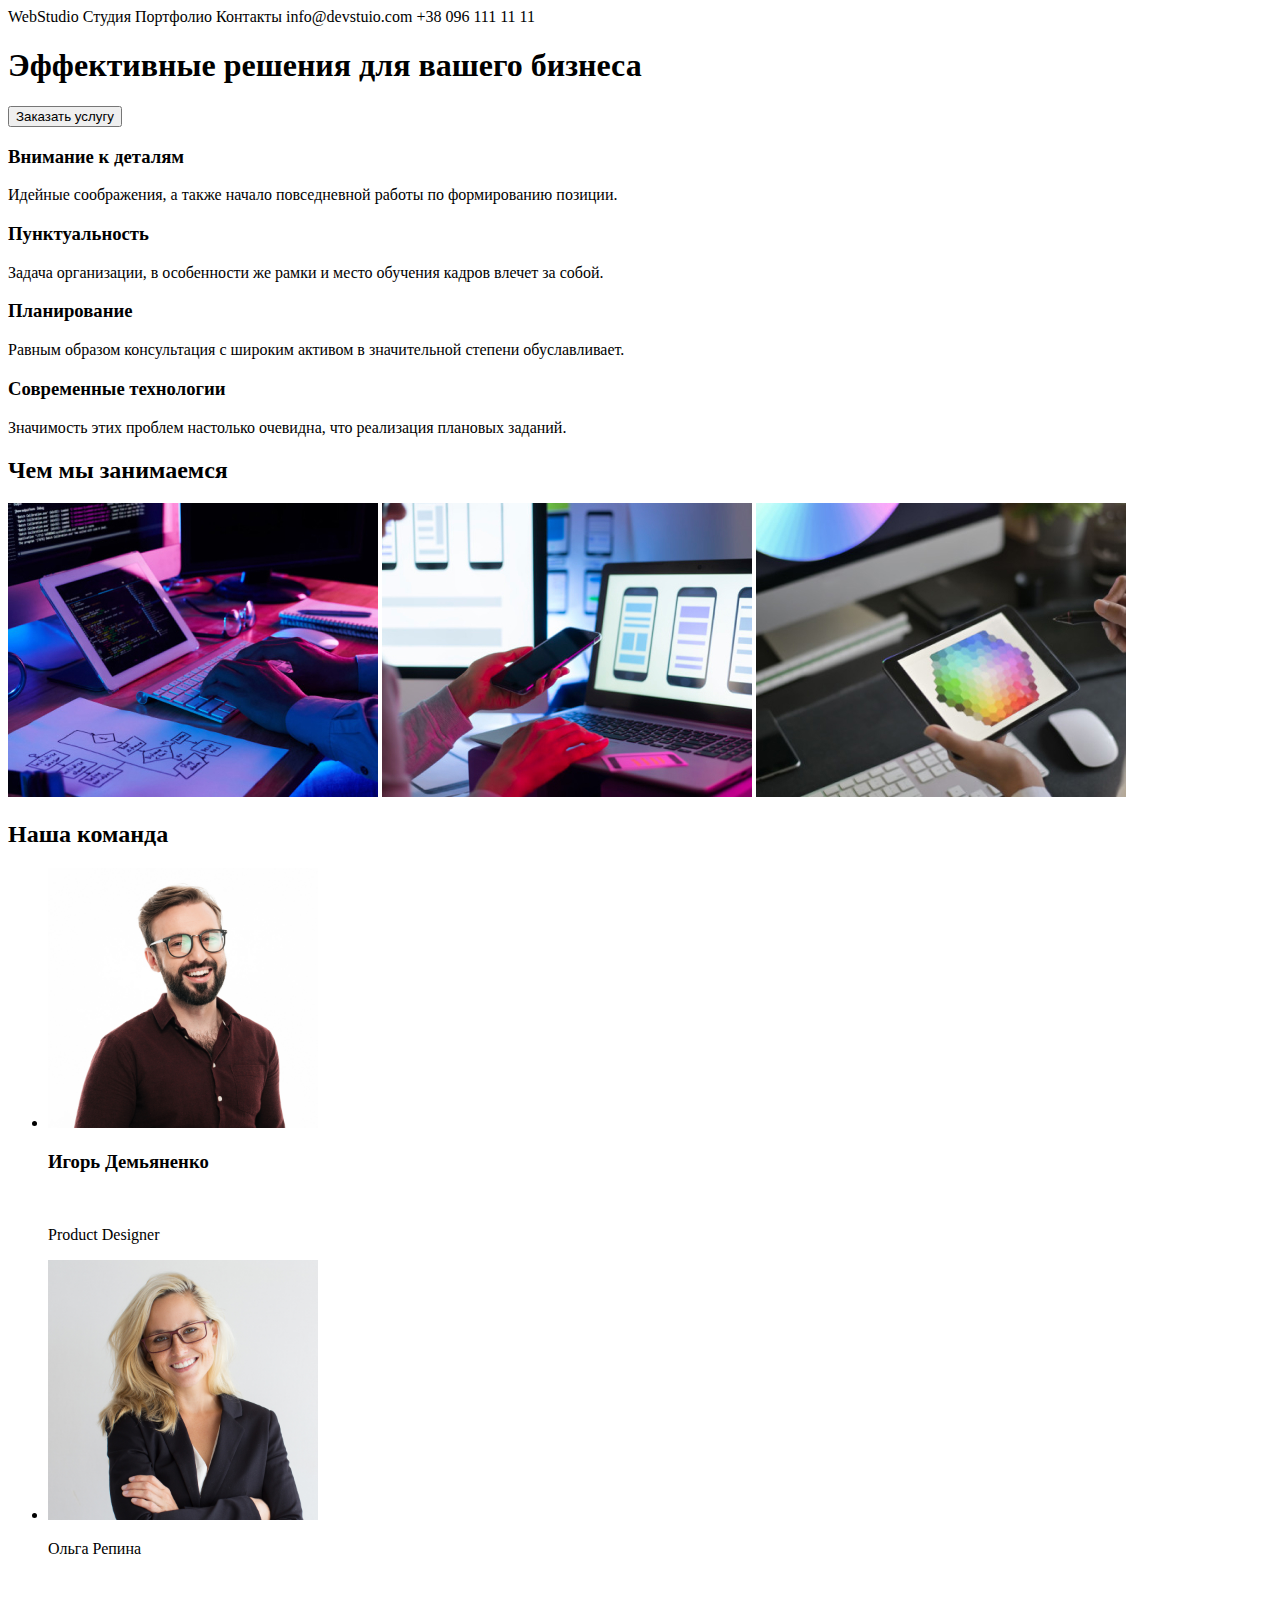
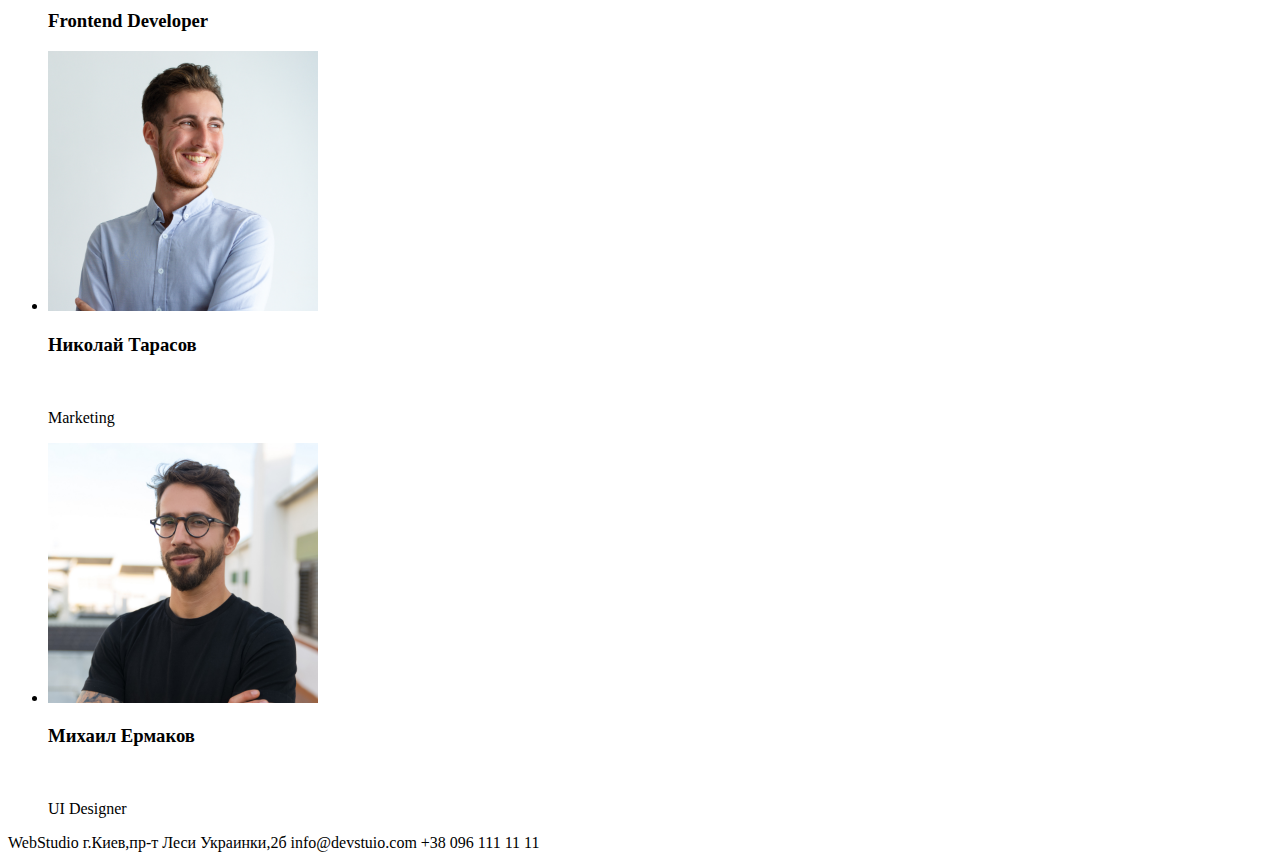
==== index.html @ 1f8b5134 "Домашка с изображениями из макета" ====
<!doctype html>
<html lang="en">
<head>
  <meta charset="UTF-8">
  <meta http-equiv="X-UA-Compatible" content="IE=edge">
  <meta name="viewport" content="width=device-width, initial-scale=1.0">
  <title>Студия</title>
</head>

<body>
  <!--header-->
  <header>
    <span>Web</span><span>Studio</span>
    <span>Студия</span>
    <span>Портфолио</span>
    <span>Контакты</span>
    <span href="mailto:info@devstuio.com">info@devstuio.com</span> <span href="tel:+38 096 111 11 11">+38 096 111 11 11</span>
  </header>
  <!--effective solution-->
  <div>
    <h1>Эффективные решения для вашего бизнеса</h1>
    <button>Заказать услугу</button>
  </div>
  <!--goals-->
  <div>
    <div>
      <h3>Внимание к деталям</h3>
      Идейные соображения, а также начало повседневной работы по формированию позиции.
    </div>
    <div>
      <h3>Пунктуальность</h3>
      Задача организации, в особенности же рамки и место обучения кадров влечет за собой.
    </div>
    <div>
      <h3>Планирование</h3>
      Равным образом консультация с широким активом в значительной степени обуславливает.
    </div>
    <div>
      <h3>Современные технологии</h3>
      Значимость этих проблем настолько очевидна, что реализация плановых заданий.
    </div>
  </div>
  <!--our works-->
  <div>
    <h2>Чем мы занимаемся</h2>
    <img src="./images/box1.jpg" width="370px" height="294px" alt="coding">  
    <img src="./images/box2.jpg" width="370px" height="294px" alt="dev-design">
    <img src="./images/box3.jpg" width="370px" height="294px" alt="color-palitra">
  </div>
  <!--our team -->
  <div>
    <h2>Наша команда</h2>
    <ul>
      <!--Product Designer-->
      <li>
        <img src="./images/img.jpg" width="270px" height="260px" alt="Product Designer">
        <h3>Игорь Демьяненко</h3>
        <br>
        <p>Product Designer</p>
      </li>
      <!--Frontend Developer-->
      <li>
        <img src="./images/img1.jpg" width="270px" height="260px" alt="Frontend Developer">
        <p>Ольга Репина</p>
        <br>
        <h3>Frontend Developer</h3>
      </li>
      <!--Marketing-->
      <li>
        <img src="./images/img2.jpg" width="270px" height="260px" alt="Marketing">
        <h3>Николай Тарасов</h3>
        <br>
        <p>Marketing</p>
      </li>
      <!--UI Designer-->
      <li>
        <img src="./images/img3.jpg" width="270px" height="260px" alt="UI Designer">
        <h3>Михаил Ермаков</h3>
        <br>
        <p>UI Designer</p>
      </li>
    </ul>
  </div>
  <!--footer-->
  <footer>
    <span>Web</span><span>Studio</span>
    <span>г.Киев,пр-т Леси Украинки,2б</span>
    <span href="mailto:info@devstuio.com">info@devstuio.com</span>
    <span href="tel:+38 096 111 11 11">+38 096 111 11 11</span>
  </footer> 
</body>
</html>
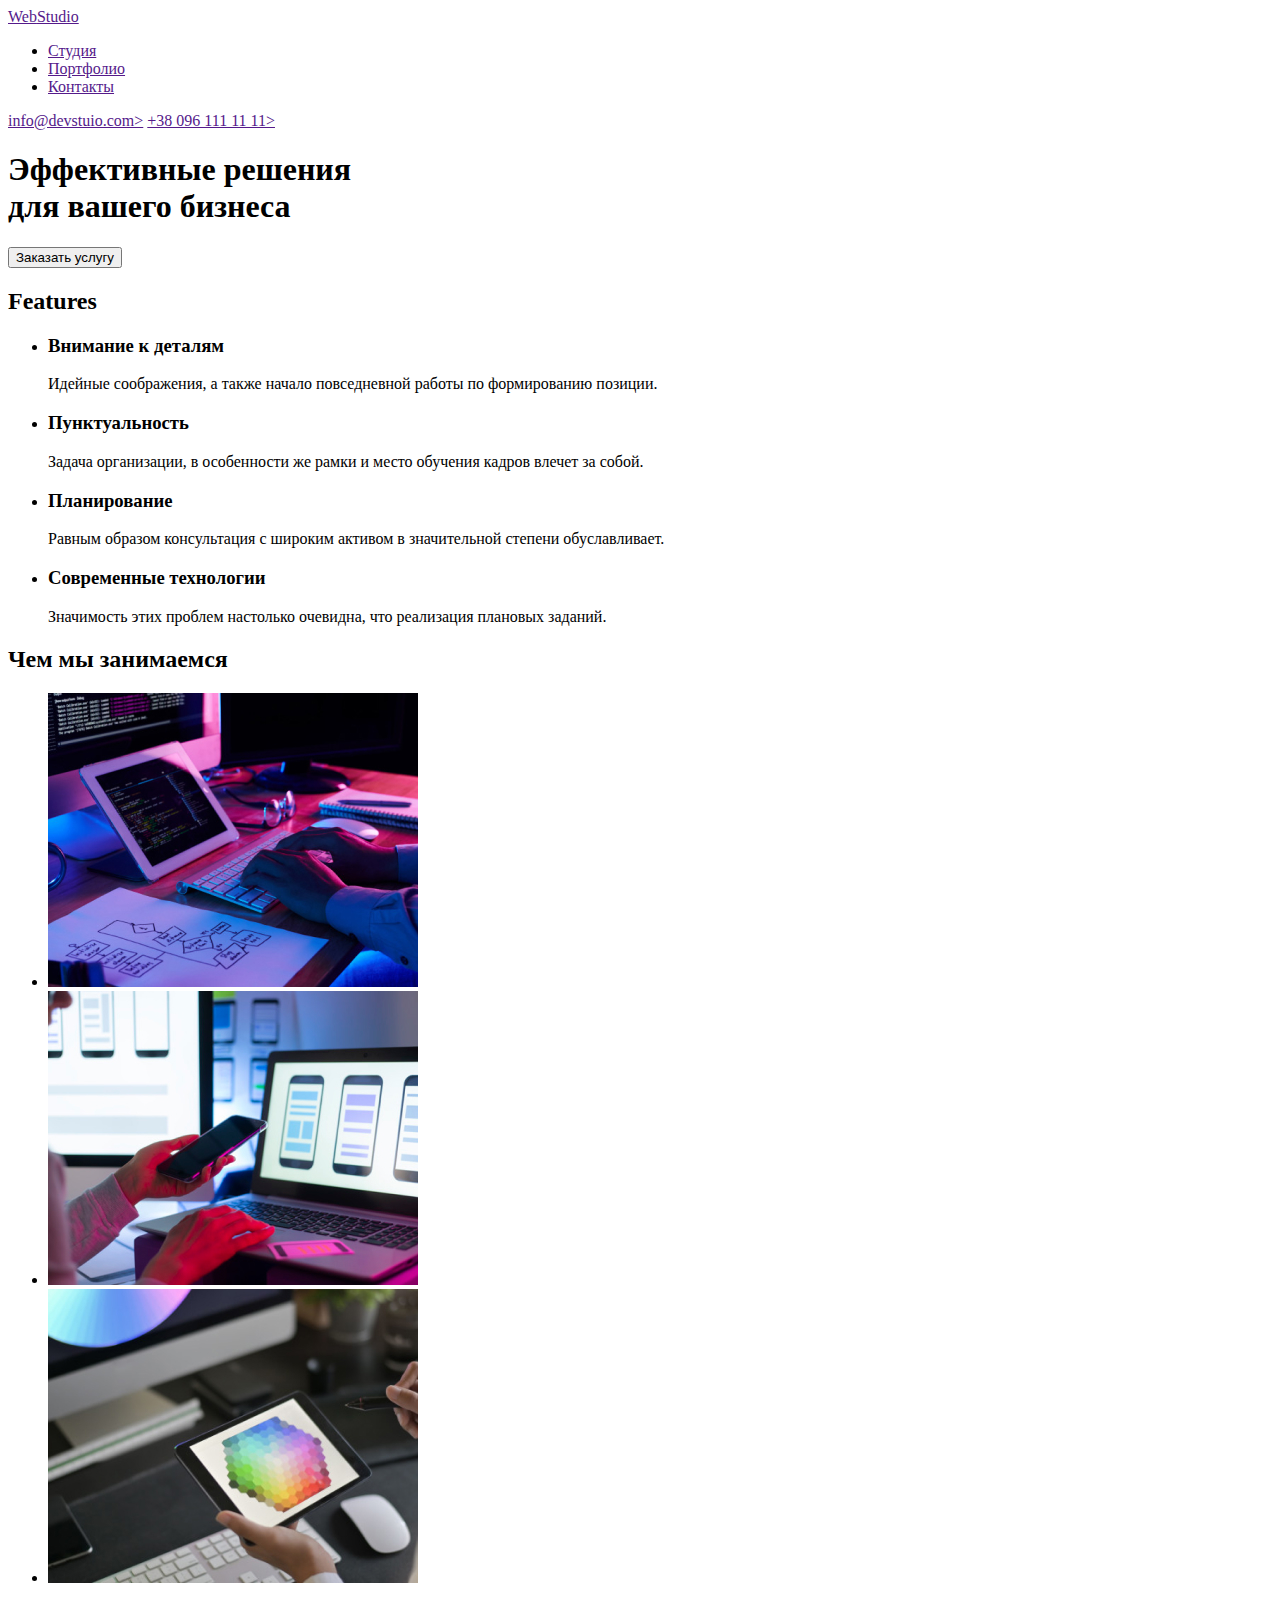
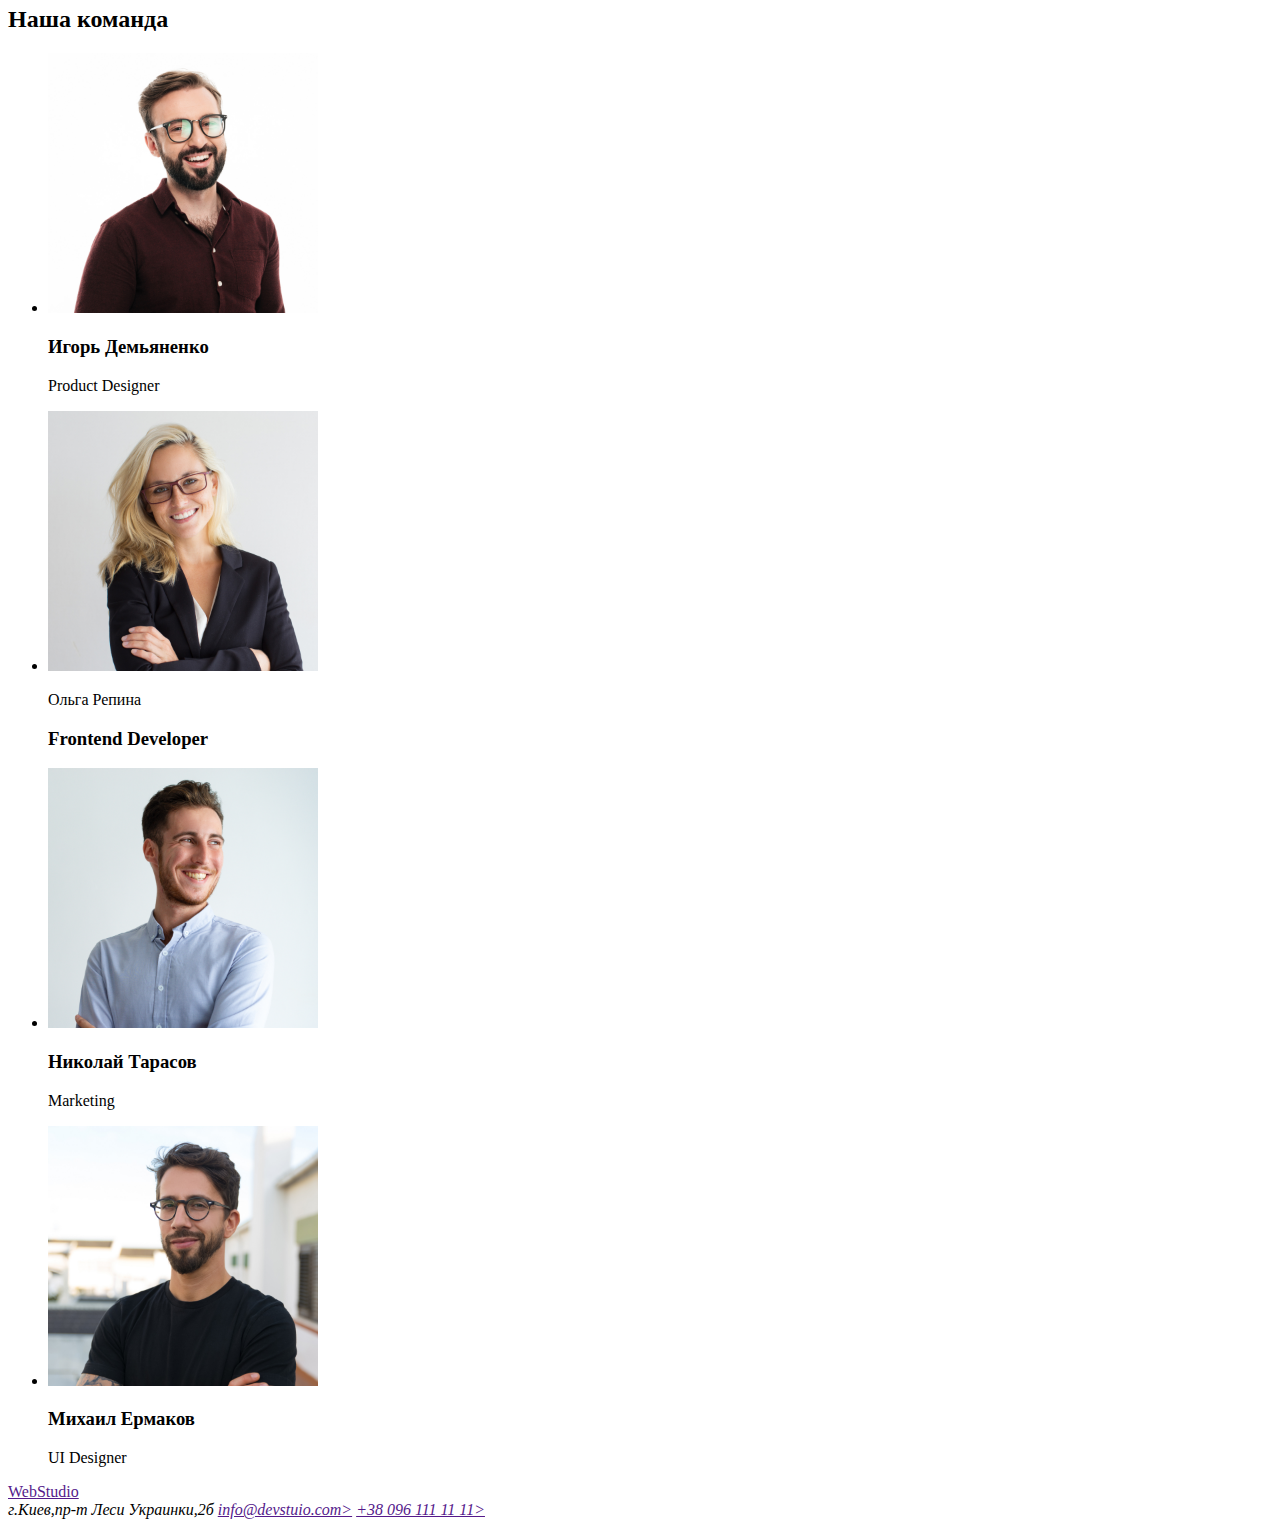
==== commit c4d51d17: "Редактирование семантики" ====
--- a/index.html
+++ b/index.html
@@ -10,83 +10,105 @@
 <body>
   <!--header-->
   <header>
-    <span>Web</span><span>Studio</span>
-    <span>Студия</span>
-    <span>Портфолио</span>
-    <span>Контакты</span>
-    <span href="mailto:info@devstuio.com">info@devstuio.com</span> <span href="tel:+38 096 111 11 11">+38 096 111 11 11</span>
+    <nav>
+      <a href="">
+        <span>Web</span><span>Studio</span>
+      </a>
+      <ul>
+        <li><a href="">Студия</a></li>
+        <li><a href="">Портфолио</a></li>
+        <li><a href="">Контакты</a></li>
+      </ul>
+    </nav>
+    <a href="">info@devstuio.com></a>
+    <a href="">+38 096 111 11 11></a>
   </header>
-  <!--effective solution-->
-  <div>
-    <h1>Эффективные решения для вашего бизнеса</h1>
-    <button>Заказать услугу</button>
-  </div>
-  <!--goals-->
-  <div>
-    <div>
-      <h3>Внимание к деталям</h3>
-      Идейные соображения, а также начало повседневной работы по формированию позиции.
-    </div>
-    <div>
-      <h3>Пунктуальность</h3>
-      Задача организации, в особенности же рамки и место обучения кадров влечет за собой.
-    </div>
-    <div>
-      <h3>Планирование</h3>
-      Равным образом консультация с широким активом в значительной степени обуславливает.
-    </div>
-    <div>
-      <h3>Современные технологии</h3>
-      Значимость этих проблем настолько очевидна, что реализация плановых заданий.
-    </div>
-  </div>
-  <!--our works-->
-  <div>
-    <h2>Чем мы занимаемся</h2>
-    <img src="./images/box1.jpg" width="370px" height="294px" alt="coding">  
-    <img src="./images/box2.jpg" width="370px" height="294px" alt="dev-design">
-    <img src="./images/box3.jpg" width="370px" height="294px" alt="color-palitra">
-  </div>
-  <!--our team -->
-  <div>
-    <h2>Наша команда</h2>
-    <ul>
-      <!--Product Designer-->
-      <li>
-        <img src="./images/img.jpg" width="270px" height="260px" alt="Product Designer">
-        <h3>Игорь Демьяненко</h3>
-        <br>
-        <p>Product Designer</p>
-      </li>
-      <!--Frontend Developer-->
-      <li>
-        <img src="./images/img1.jpg" width="270px" height="260px" alt="Frontend Developer">
-        <p>Ольга Репина</p>
-        <br>
-        <h3>Frontend Developer</h3>
-      </li>
-      <!--Marketing-->
-      <li>
-        <img src="./images/img2.jpg" width="270px" height="260px" alt="Marketing">
-        <h3>Николай Тарасов</h3>
-        <br>
-        <p>Marketing</p>
-      </li>
-      <!--UI Designer-->
-      <li>
-        <img src="./images/img3.jpg" width="270px" height="260px" alt="UI Designer">
-        <h3>Михаил Ермаков</h3>
-        <br>
-        <p>UI Designer</p>
-      </li>
-    </ul>
-  </div>
+
+  <!--Main-->
+  <main>
+    <!--effective solution-->
+    <section>
+      <h1>Эффективные решения
+        <br>для вашего бизнеса
+      </h1>
+      <button type="button">Заказать услугу</button>
+    </section>
+
+        <!--Features (hide in style.css)-->
+    <section>
+      <h2>Features</h2>
+      <ul>
+        <li>
+          <h3>Внимание к деталям</h3>
+          <p>Идейные соображения, а также начало повседневной работы по формированию позиции.</p>
+        </li>
+        <li>
+          <h3>Пунктуальность</h3>
+          <p>Задача организации, в особенности же рамки и место обучения кадров влечет за собой.</p>
+        </li>
+        <li>
+          <h3>Планирование</h3>
+          <p>Равным образом консультация с широким активом в значительной степени обуславливает.</p>
+        </li>
+        <li>
+          <h3>Современные технологии</h3>
+          <p>Значимость этих проблем настолько очевидна, что реализация плановых заданий.</p>
+        </li>
+      </ul>
+    </section>
+
+    <!--our works-->
+    <section>
+      <h2>Чем мы занимаемся</h2>
+      <ul>
+        <li><img src="./images/box1.jpg" width="370" height="294" alt="coding"></li>
+        <li><img src="./images/box2.jpg" width="370" height="294" alt="dev-design"></li>
+        <li><img src="./images/box3.jpg" width="370" height="294" alt="color-palitra"></li>
+      </ul> 
+    </section>
+
+    <!--our team -->
+    <section>
+      <h2>Наша команда</h2>
+      <ul>
+        <!--Product Designer-->
+        <li>
+          <img src="./images/img.jpg" width="270" height="260" alt="Product Designer">
+          <h3>Игорь Демьяненко</h3>
+          <p>Product Designer</p>
+        </li>
+        <!--Frontend Developer-->
+        <li>
+          <img src="./images/img1.jpg" width="270" height="260" alt="Frontend Developer">
+          <p>Ольга Репина</p>
+          <h3>Frontend Developer</h3>
+        </li>
+        <!--Marketing-->
+        <li>
+          <img src="./images/img2.jpg" width="270" height="260" alt="Marketing">
+          <h3>Николай Тарасов</h3>
+          <p>Marketing</p>
+        </li>
+        <!--UI Designer-->
+        <li>
+          <img src="./images/img3.jpg" width="270" height="260" alt="UI Designer">
+          <h3>Михаил Ермаков</h3>
+          <p>UI Designer</p>
+        </li>
+      </ul>
+    </section>
+  </main>
+
   <!--footer-->
   <footer>
-    <span>Web</span><span>Studio</span>
-    <span>г.Киев,пр-т Леси Украинки,2б</span>
-    <span href="mailto:info@devstuio.com">info@devstuio.com</span>
-    <span href="tel:+38 096 111 11 11">+38 096 111 11 11</span>
+    <a href="">
+      <span>Web</span><span>Studio</span>
+    </a>
+    <address>
+      <span>г.Киев,пр-т Леси Украинки,2б</span>
+      <a href="">info@devstuio.com></a>
+      <a href="">+38 096 111 11 11></a>
+    </address>
   </footer> 
 </body>
 </html>
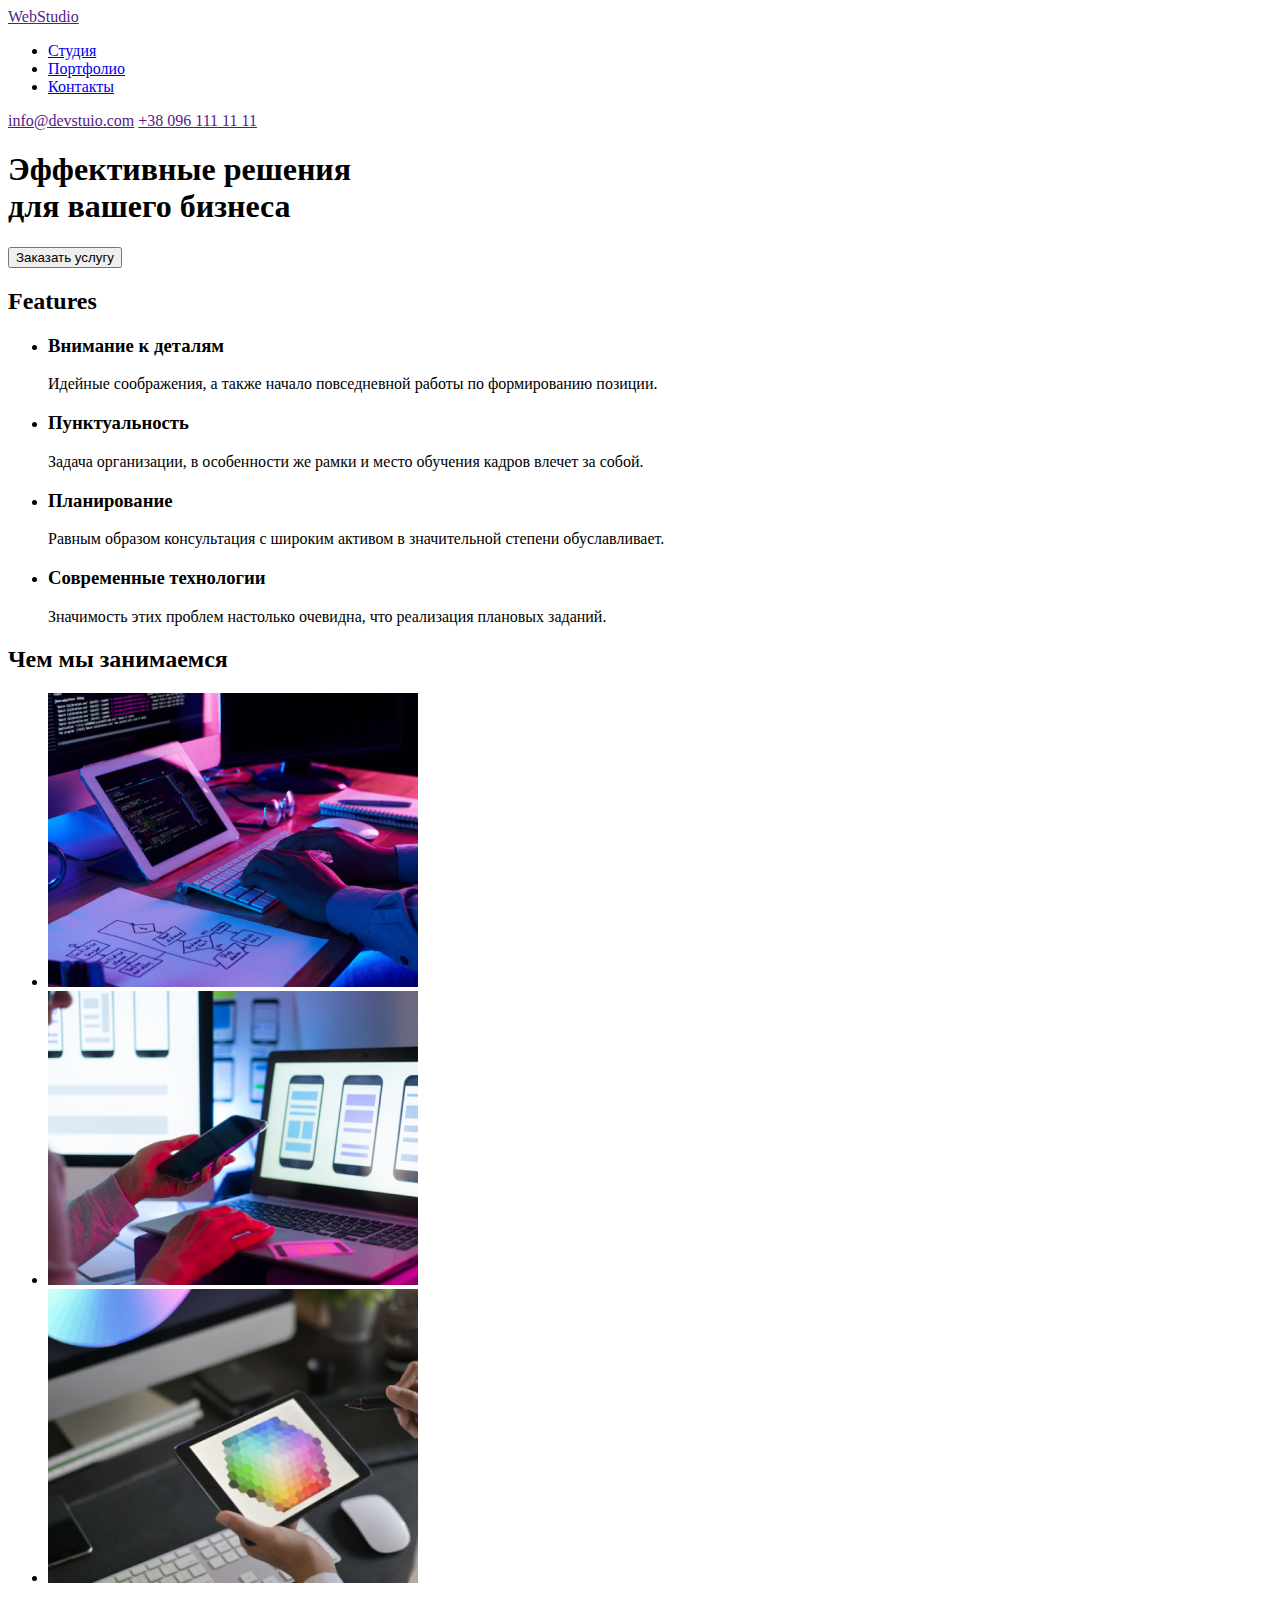
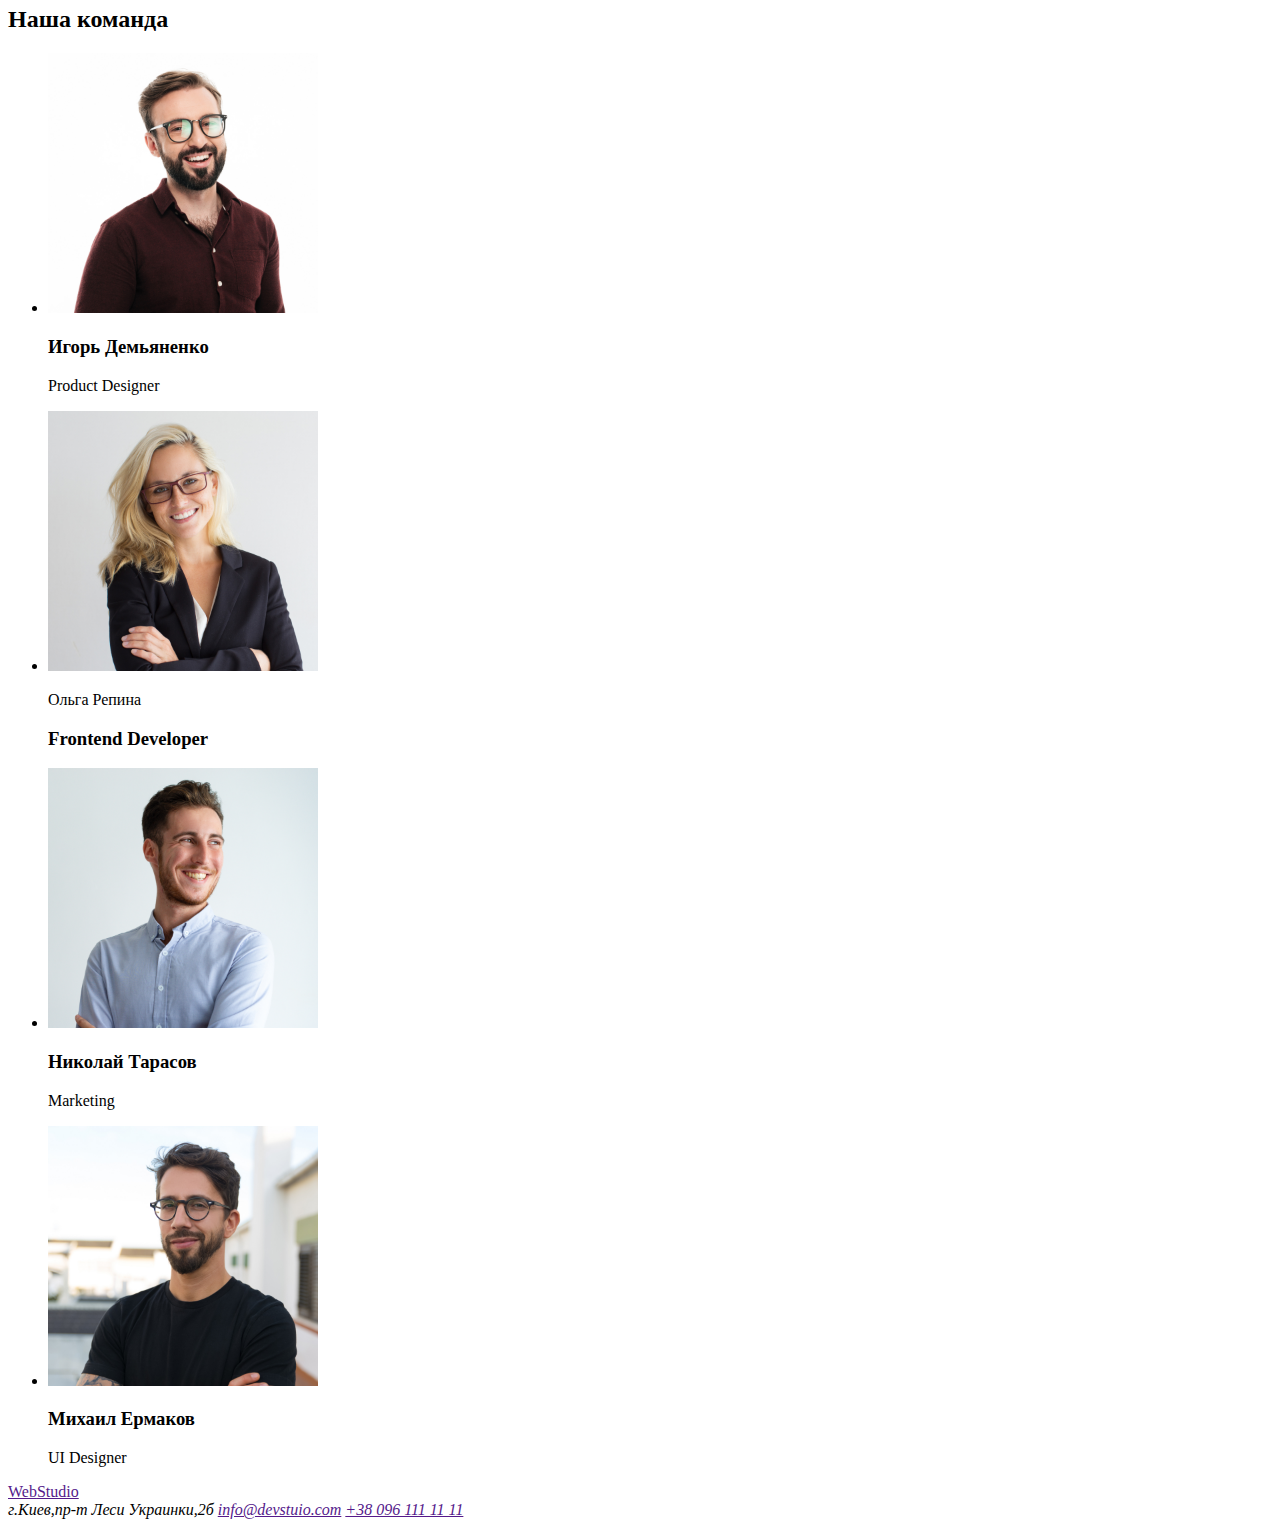
==== commit c3cb9239: "Добавление id для навигации" ====
--- a/index.html
+++ b/index.html
@@ -15,13 +15,13 @@
         <span>Web</span><span>Studio</span>
       </a>
       <ul>
-        <li><a href="">Студия</a></li>
-        <li><a href="">Портфолио</a></li>
-        <li><a href="">Контакты</a></li>
+        <li><a href="#Features">Студия</a></li>
+        <li><a href="#Чем мы занимаемся">Портфолио</a></li>
+        <li><a href="#Наша команда">Контакты</a></li>
       </ul>
     </nav>
-    <a href="">info@devstuio.com></a>
-    <a href="">+38 096 111 11 11></a>
+    <a href="">info@devstuio.com</a>
+    <a href="">+38 096 111 11 11</a>
   </header>
 
   <!--Main-->
@@ -36,7 +36,7 @@
 
         <!--Features (hide in style.css)-->
     <section>
-      <h2>Features</h2>
+      <h2 id="Features">Features</h2>
       <ul>
         <li>
           <h3>Внимание к деталям</h3>
@@ -59,7 +59,7 @@
 
     <!--our works-->
     <section>
-      <h2>Чем мы занимаемся</h2>
+      <h2 id="Чем мы занимаемся">Чем мы занимаемся</h2>
       <ul>
         <li><img src="./images/box1.jpg" width="370" height="294" alt="coding"></li>
         <li><img src="./images/box2.jpg" width="370" height="294" alt="dev-design"></li>
@@ -69,7 +69,7 @@
 
     <!--our team -->
     <section>
-      <h2>Наша команда</h2>
+      <h2 id="Наша команда">Наша команда</h2>
       <ul>
         <!--Product Designer-->
         <li>
@@ -106,8 +106,8 @@
     </a>
     <address>
       <span>г.Киев,пр-т Леси Украинки,2б</span>
-      <a href="">info@devstuio.com></a>
-      <a href="">+38 096 111 11 11></a>
+      <a href="">info@devstuio.com</a>
+      <a href="">+38 096 111 11 11</a>
     </address>
   </footer> 
 </body>
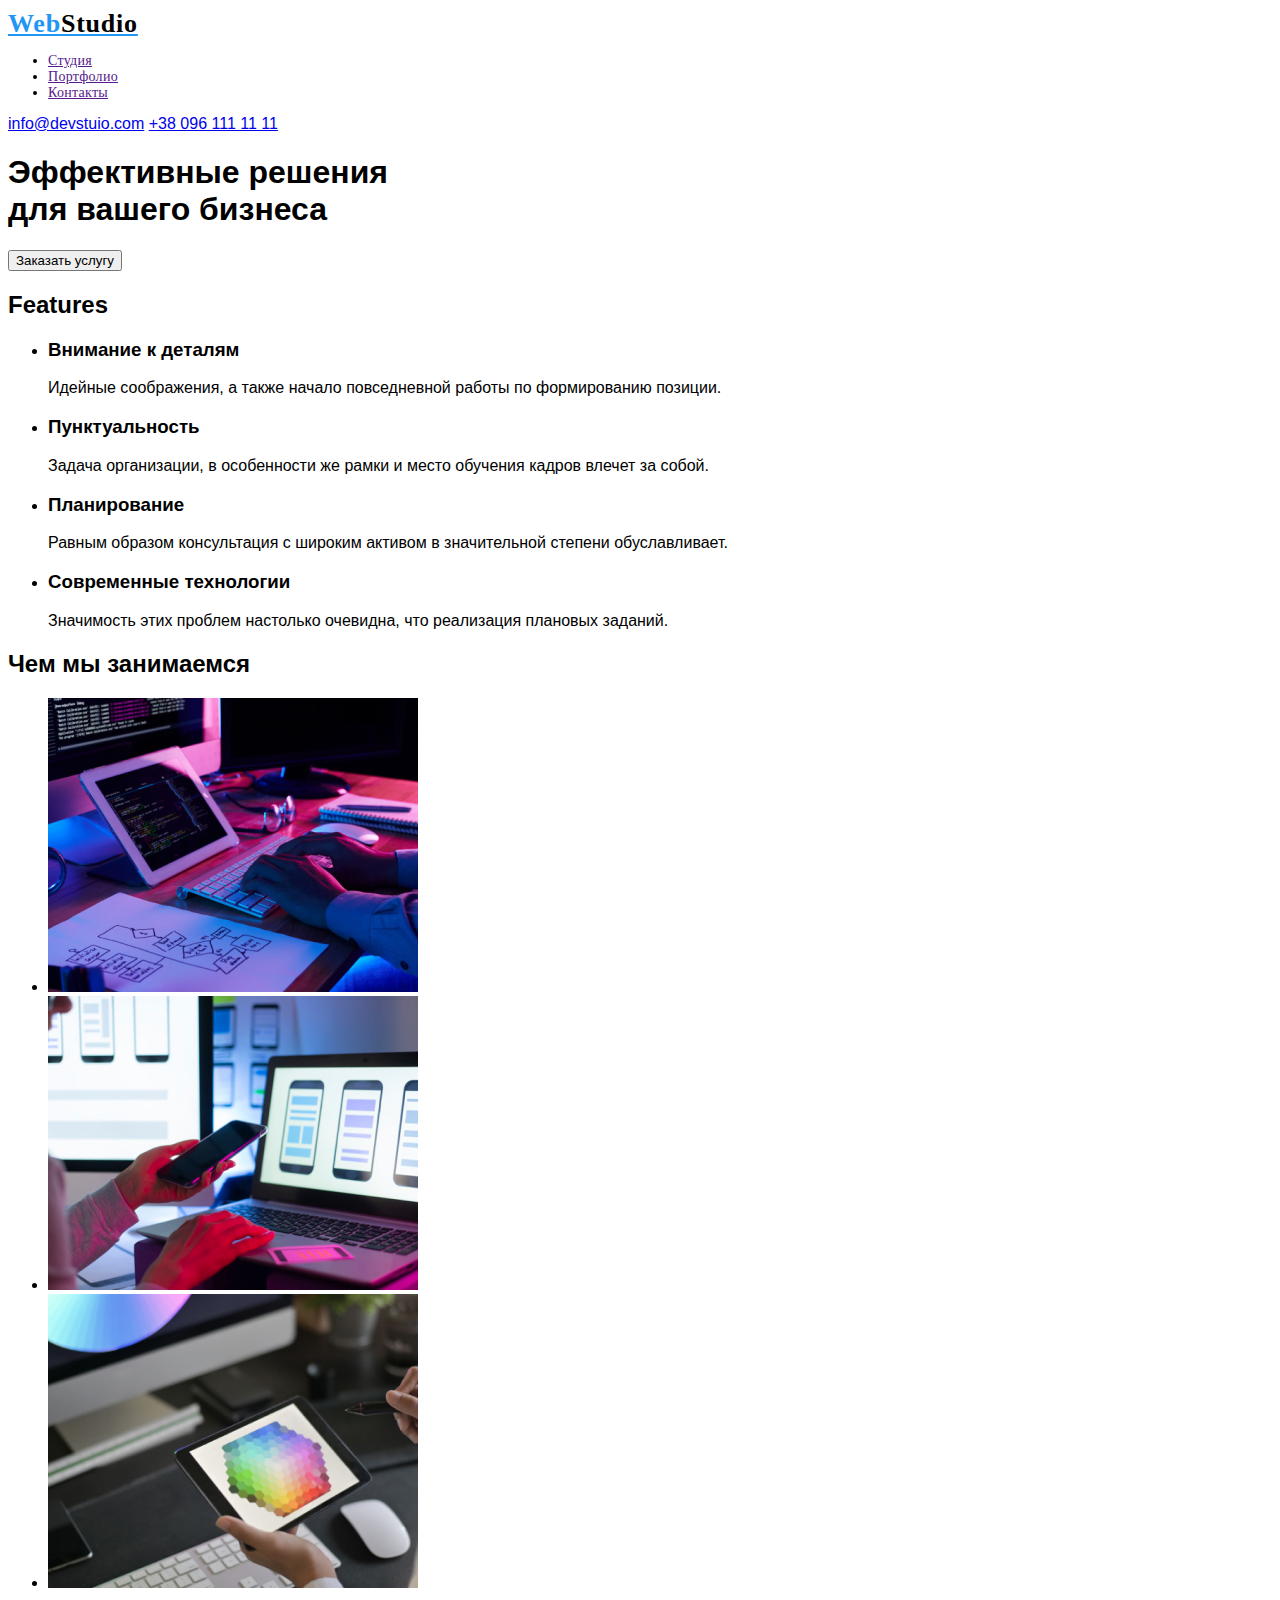
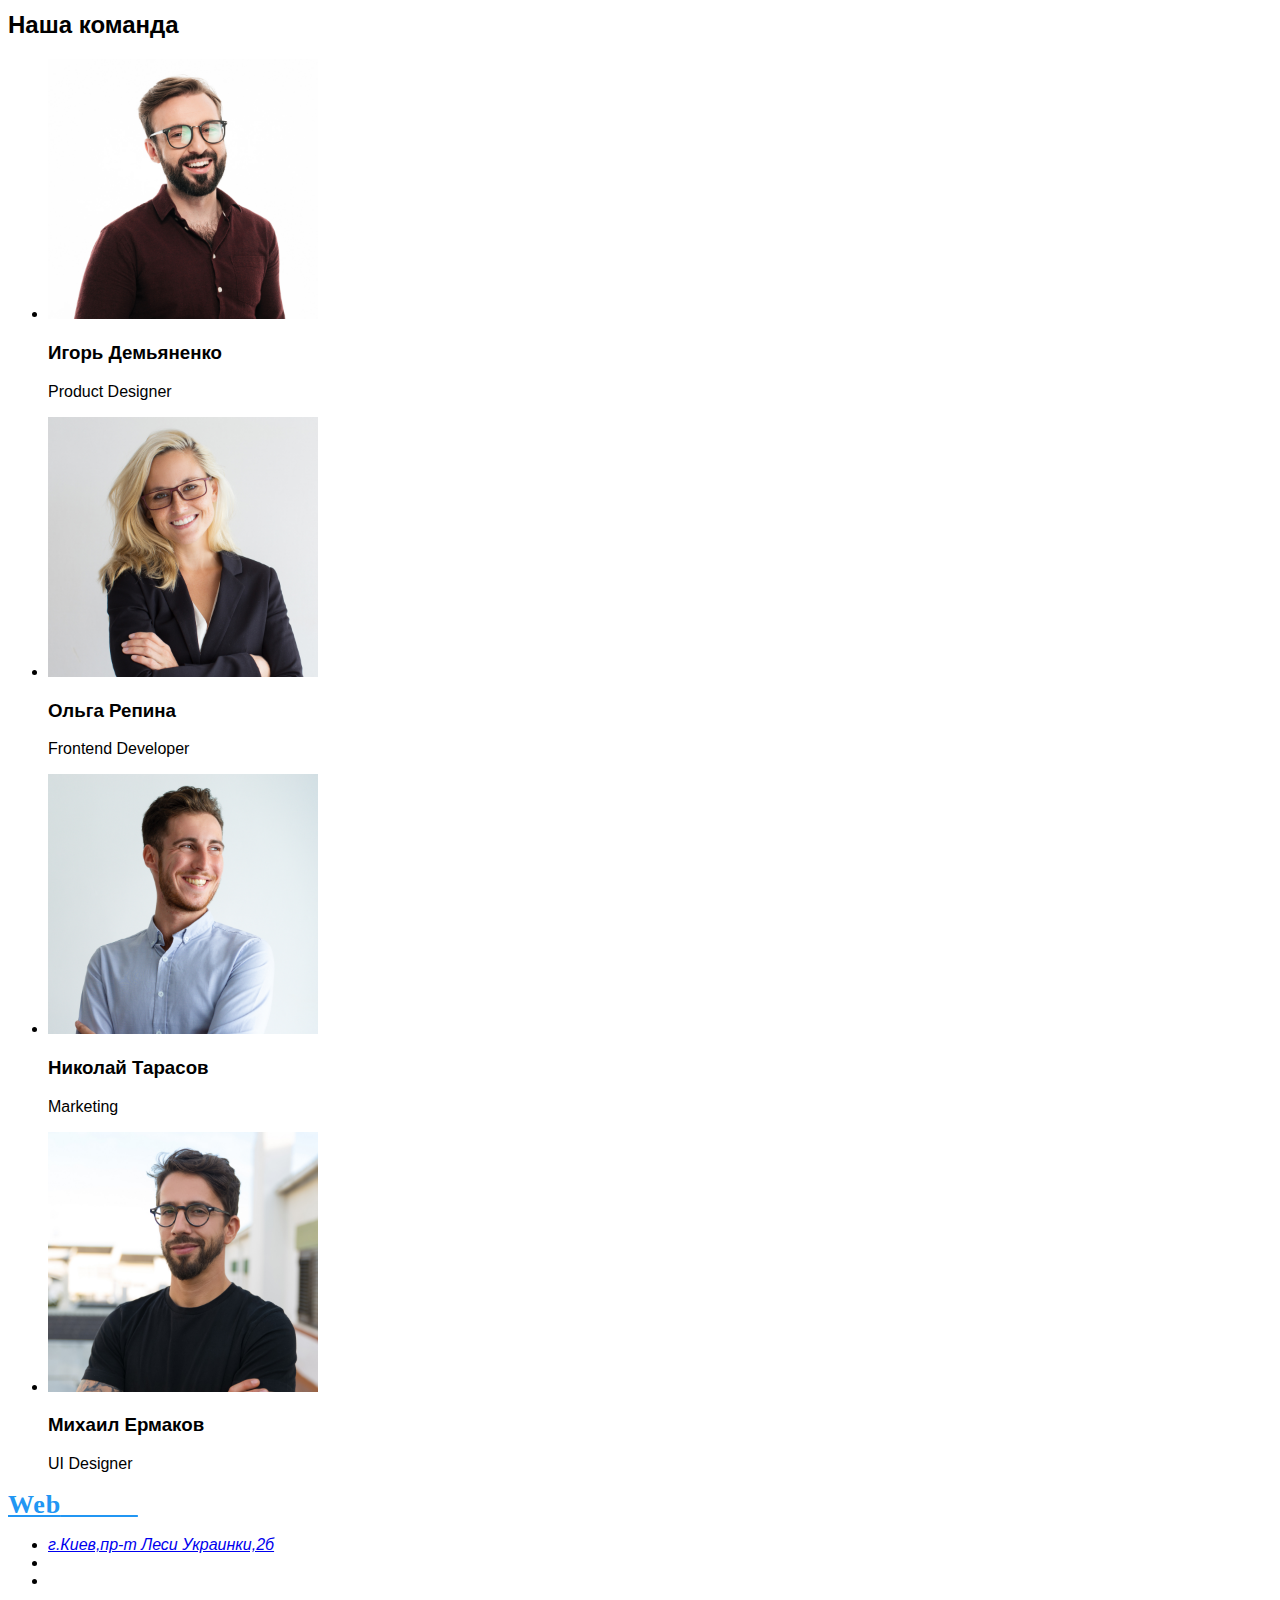
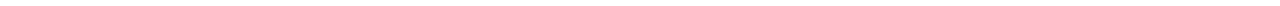
==== commit 56aa975c: "Update index.html" ====
--- a/index.html
+++ b/index.html
@@ -5,95 +5,95 @@
   <meta http-equiv="X-UA-Compatible" content="IE=edge">
   <meta name="viewport" content="width=device-width, initial-scale=1.0">
   <title>Студия</title>
+  <link href="./css/style.css" rel="stylesheet"/>
 </head>
 
 <body>
   <!--header-->
   <header>
     <nav>
-      <a href="">
-        <span>Web</span><span>Studio</span>
+      <a class="logo" href="">Web<span class="logo-studio-header">Studio</span>
       </a>
-      <ul>
-        <li><a href="#Features">Студия</a></li>
-        <li><a href="#Чем мы занимаемся">Портфолио</a></li>
-        <li><a href="#Наша команда">Контакты</a></li>
+      <ul class="nav">
+        <li><a href="">Студия</a></li>
+        <li><a href="">Портфолио</a></li>
+        <li><a href="">Контакты</a></li>
       </ul>
     </nav>
-    <a href="">info@devstuio.com</a>
-    <a href="">+38 096 111 11 11</a>
+    <a class="link-contacts" href="mailto:info@devstuio.com">info@devstuio.com</a>
+    <a class="link-contacts" href="tel:+380961111111">+38 096 111 11 11</a>
   </header>
 
   <!--Main-->
   <main>
     <!--effective solution-->
-    <section>
-      <h1>Эффективные решения
+    <section class="hero">
+      <h1 class="main-title">Эффективные решения
         <br>для вашего бизнеса
       </h1>
-      <button type="button">Заказать услугу</button>
+      <button class="button-order" type="button">Заказать услугу</button>
     </section>
 
         <!--Features (hide in style.css)-->
     <section>
-      <h2 id="Features">Features</h2>
+      <h2 class="features">Features</h2>
       <ul>
-        <li>
-          <h3>Внимание к деталям</h3>
-          <p>Идейные соображения, а также начало повседневной работы по формированию позиции.</p>
+        <li class="features-item">
+          <h3 class="features-title">Внимание к деталям</h3>
+          <p class="features-text">Идейные соображения, а также начало повседневной работы по формированию позиции.</p>
         </li>
-        <li>
-          <h3>Пунктуальность</h3>
-          <p>Задача организации, в особенности же рамки и место обучения кадров влечет за собой.</p>
+        <li class="features-item">
+          <h3 class="features-title">Пунктуальность</h3>
+          <p class="features-text">Задача организации, в особенности же рамки и место обучения кадров влечет за собой.</p>
         </li>
-        <li>
-          <h3>Планирование</h3>
-          <p>Равным образом консультация с широким активом в значительной степени обуславливает.</p>
+        <li class="features-item">
+          <h3 class="features-title">Планирование</h3>
+          <p class="features-text">Равным образом консультация с широким активом в значительной степени обуславливает.</p>
         </li>
-        <li>
-          <h3>Современные технологии</h3>
-          <p>Значимость этих проблем настолько очевидна, что реализация плановых заданий.</p>
+        <li class="features-item">
+          <h3 class="features-title">Современные технологии</h3>
+          <p class="features-text">Значимость этих проблем настолько очевидна, что реализация плановых заданий.</p>
         </li>
       </ul>
     </section>
 
     <!--our works-->
     <section>
-      <h2 id="Чем мы занимаемся">Чем мы занимаемся</h2>
+      <h2 class="our-works-title">Чем мы занимаемся</h2>
       <ul>
-        <li><img src="./images/box1.jpg" width="370" height="294" alt="coding"></li>
-        <li><img src="./images/box2.jpg" width="370" height="294" alt="dev-design"></li>
-        <li><img src="./images/box3.jpg" width="370" height="294" alt="color-palitra"></li>
+        <li class="our-works"><img src="./images/box1.jpg" width="370" height="294" alt="coding"></li>
+        <li class="our-works"><img src="./images/box2.jpg" width="370" height="294" alt="dev-design"></li>
+        <li class="our-works"><img src="./images/box3.jpg" width="370" height="294" alt="color-palitra"></li>
       </ul> 
     </section>
 
     <!--our team -->
     <section>
-      <h2 id="Наша команда">Наша команда</h2>
+      <h2 class="our-team">Наша команда</h2>
       <ul>
         <!--Product Designer-->
-        <li>
-          <img src="./images/img.jpg" width="270" height="260" alt="Product Designer">
-          <h3>Игорь Демьяненко</h3>
-          <p>Product Designer</p>
+        <li class="team-item">
+          <img class="team-img" src="./images/img.jpg" width="270" height="260" alt="Product Designer">
+          <h3 class="team-title">Игорь Демьяненко</h3>
+          <p class="team-text">Product Designer</p>
         </li>
         <!--Frontend Developer-->
-        <li>
-          <img src="./images/img1.jpg" width="270" height="260" alt="Frontend Developer">
-          <p>Ольга Репина</p>
-          <h3>Frontend Developer</h3>
+        <li class="team-item">
+          <img class="team-img" src="./images/img1.jpg" width="270" height="260" alt="Frontend Developer">
+          <h3 class="team-title">Ольга Репина</h3>
+          <p class="team-text">Frontend Developer</p>
         </li>
         <!--Marketing-->
-        <li>
-          <img src="./images/img2.jpg" width="270" height="260" alt="Marketing">
-          <h3>Николай Тарасов</h3>
-          <p>Marketing</p>
+        <li class="team-item">
+          <img class="team-img" src="./images/img2.jpg" width="270" height="260" alt="Marketing">
+          <h3 class="team-title">Николай Тарасов</h3>
+          <p class="team-text">Marketing</p>
         </li>
         <!--UI Designer-->
-        <li>
-          <img src="./images/img3.jpg" width="270" height="260" alt="UI Designer">
-          <h3>Михаил Ермаков</h3>
-          <p>UI Designer</p>
+        <li class="team-item">
+          <img class="team-img" src="./images/img3.jpg" width="270" height="260" alt="UI Designer">
+          <h3 class="team-title">Михаил Ермаков</h3>
+          <p class="team-text">UI Designer</p>
         </li>
       </ul>
     </section>
@@ -101,13 +101,23 @@
 
   <!--footer-->
   <footer>
-    <a href="">
-      <span>Web</span><span>Studio</span>
+    <a href="" class="logo">Web<span class="logo-studio-footer">Studio</span>
     </a>
     <address>
-      <span>г.Киев,пр-т Леси Украинки,2б</span>
-      <a href="">info@devstuio.com</a>
-      <a href="">+38 096 111 11 11</a>
+      <ul>
+          <li>
+            <a
+              class="link-google-maps"
+              href="https://www.google.com.ua/maps/place/бул.+Леси+Украинки,+2,+Киев,+02000/@50.4378622,30.524588,18z/data=!4m5!3m4!1s0x40d4cf01cf686589:0x1debb33ce8d40a66!8m2!3d50.4380034!4d30.5252958?hl=ua">г.Киев,пр-т
+              Леси Украинки,2б</a>
+          </li>
+          <li>
+            <a class="link-contacts-footer" href="mailto:info@devstuio.com">info@devstuio.com</a>
+          </li>
+          <li>
+            <a class="link-contacts-footer" href="tel:+380961111111">+38 096 111 11 11</a>
+          </li>
+      </ul>
     </address>
   </footer> 
 </body>
--- a/css/style.css
+++ b/css/style.css
@@ -0,0 +1,153 @@
+body {
+    font-family: 'Roboto','Raleway', sans-serif;
+}
+/* index */
+/*color-logo-Web: 2196F3 
+ color-logo-studio: black(header) and white(footer) 
+ color-link-mail/phone: 757575 
+ color-font-features: 757575 
+ color-background-hero: 2F303A 
+ color-font-features-title: 212121 
+ color-background-features: E5E5E5 
+ color-background-ourteam: F5F4FA 
+ color-background-header: ECECEC 
+ color-bacground-footer: 2F303A 
+ color-font-link-footer: #FFFFFF 60% 
+ */
+
+/* portfolio */
+/* color-background: E5E5E5
+   color-button: F5F4FA
+   color-button-font: 212121
+   color-hover-focus-button: 2196F3
+   color-hover-focus-button-font: white
+   color-background-container: EEEEEE
+   color-work-tag: 212121
+   color-title: 757575
+*/
+
+/* Header */
+.logo {
+  font-family: 'Raleway';
+  font-style: normal;
+  font-weight: 700;
+  font-size: 26px;
+  line-height: 31px;
+  letter-spacing: 0.03em;
+  color: #2196f3;
+}
+
+.logo-studio-header {
+  color: black;
+}
+
+.logo-studio-footer {
+  color: white;
+}
+
+.nav {
+  font-family: 'Roboto';
+  font-style: normal;
+  font-weight: 500;
+  font-size: 14px;
+  line-height: 16px;
+  letter-spacing: 0.02em;
+
+}
+.nav:hover,
+.nav:focus {
+}
+
+.link-contacts {
+}
+.link-contacts:hover,
+.link-contacts:focus {
+}
+/* main */
+.hero {
+}
+
+.main-title {
+}
+.button-order {
+}
+/* Features */
+.features {
+}
+.features-item {
+}
+.features-title {
+}
+.features-text {
+}
+/* Our-works */
+.our-works-title {
+}
+.our-works {
+}
+/* Our team */
+.our-team {
+}
+.team-img {
+}
+
+.team-item {
+}
+
+.team-title {
+}
+
+.team-text {
+}
+/* footer */
+.link-google-maps {
+}
+
+.link-contacts-footer {
+  color: rgba(255, 255, 255, 60%);
+}
+/* Portfolio */
+/* filter */
+.filter {
+}
+
+.button {
+  font-family: 'Roboto';
+  font-style: normal;
+  font-weight: 500;
+  font-size: 16px;
+  line-height: 26px;
+  text-align: center;
+  letter-spacing: 0.03em;
+  color: #212121;
+}
+/* Works */
+.works {
+}
+
+.work-item {
+  background: #ffffff;
+  border: 1px solid #eeeeee;
+  box-sizing: border-box;
+}
+
+.work-img {
+}
+
+.work-tag {
+    font-family: 'Roboto';
+    font-style: normal;
+    font-weight: 700;
+    font-size: 18px;
+    line-height: 36px;
+    letter-spacing: 0.06em;
+}
+
+.work-title {
+    font-family: 'Roboto';
+    font-style: normal;
+    font-weight: 400;
+    font-size: 16px;
+    line-height: 30px;
+    letter-spacing: 0.03em;
+}
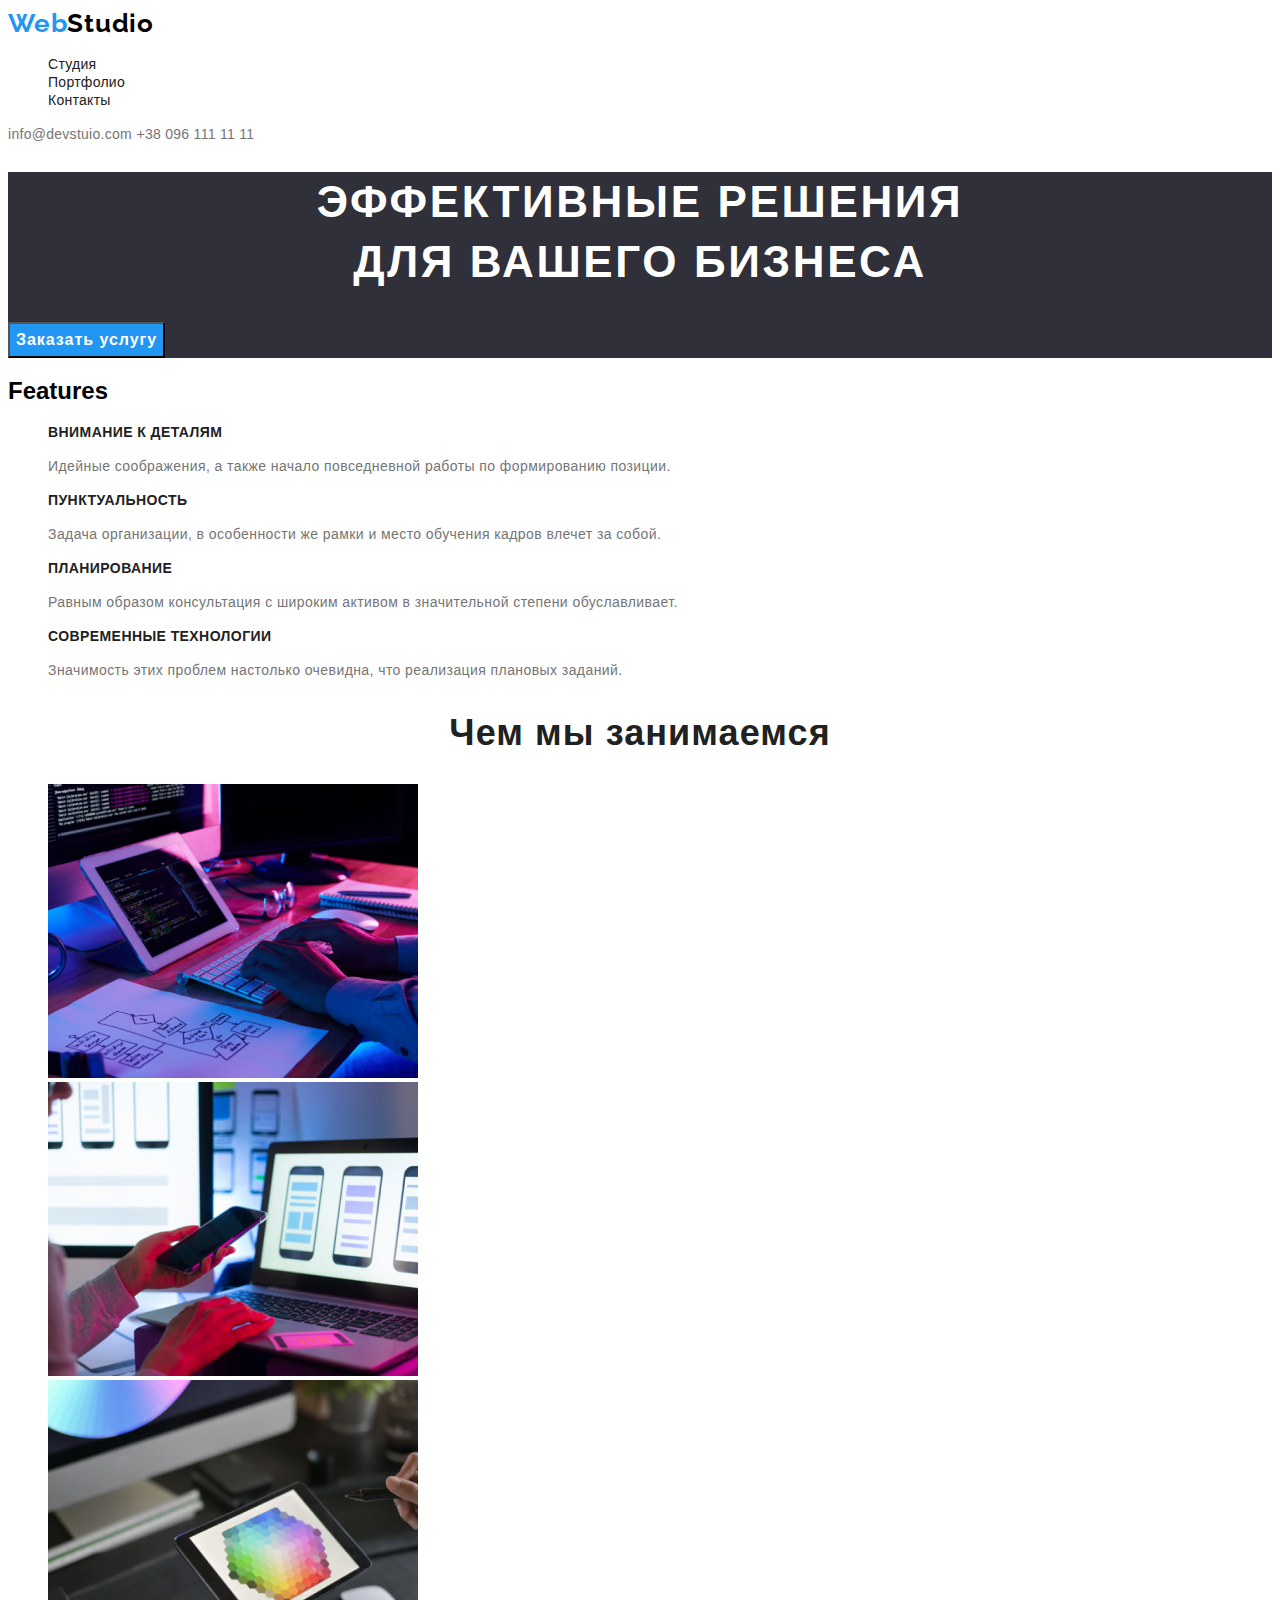
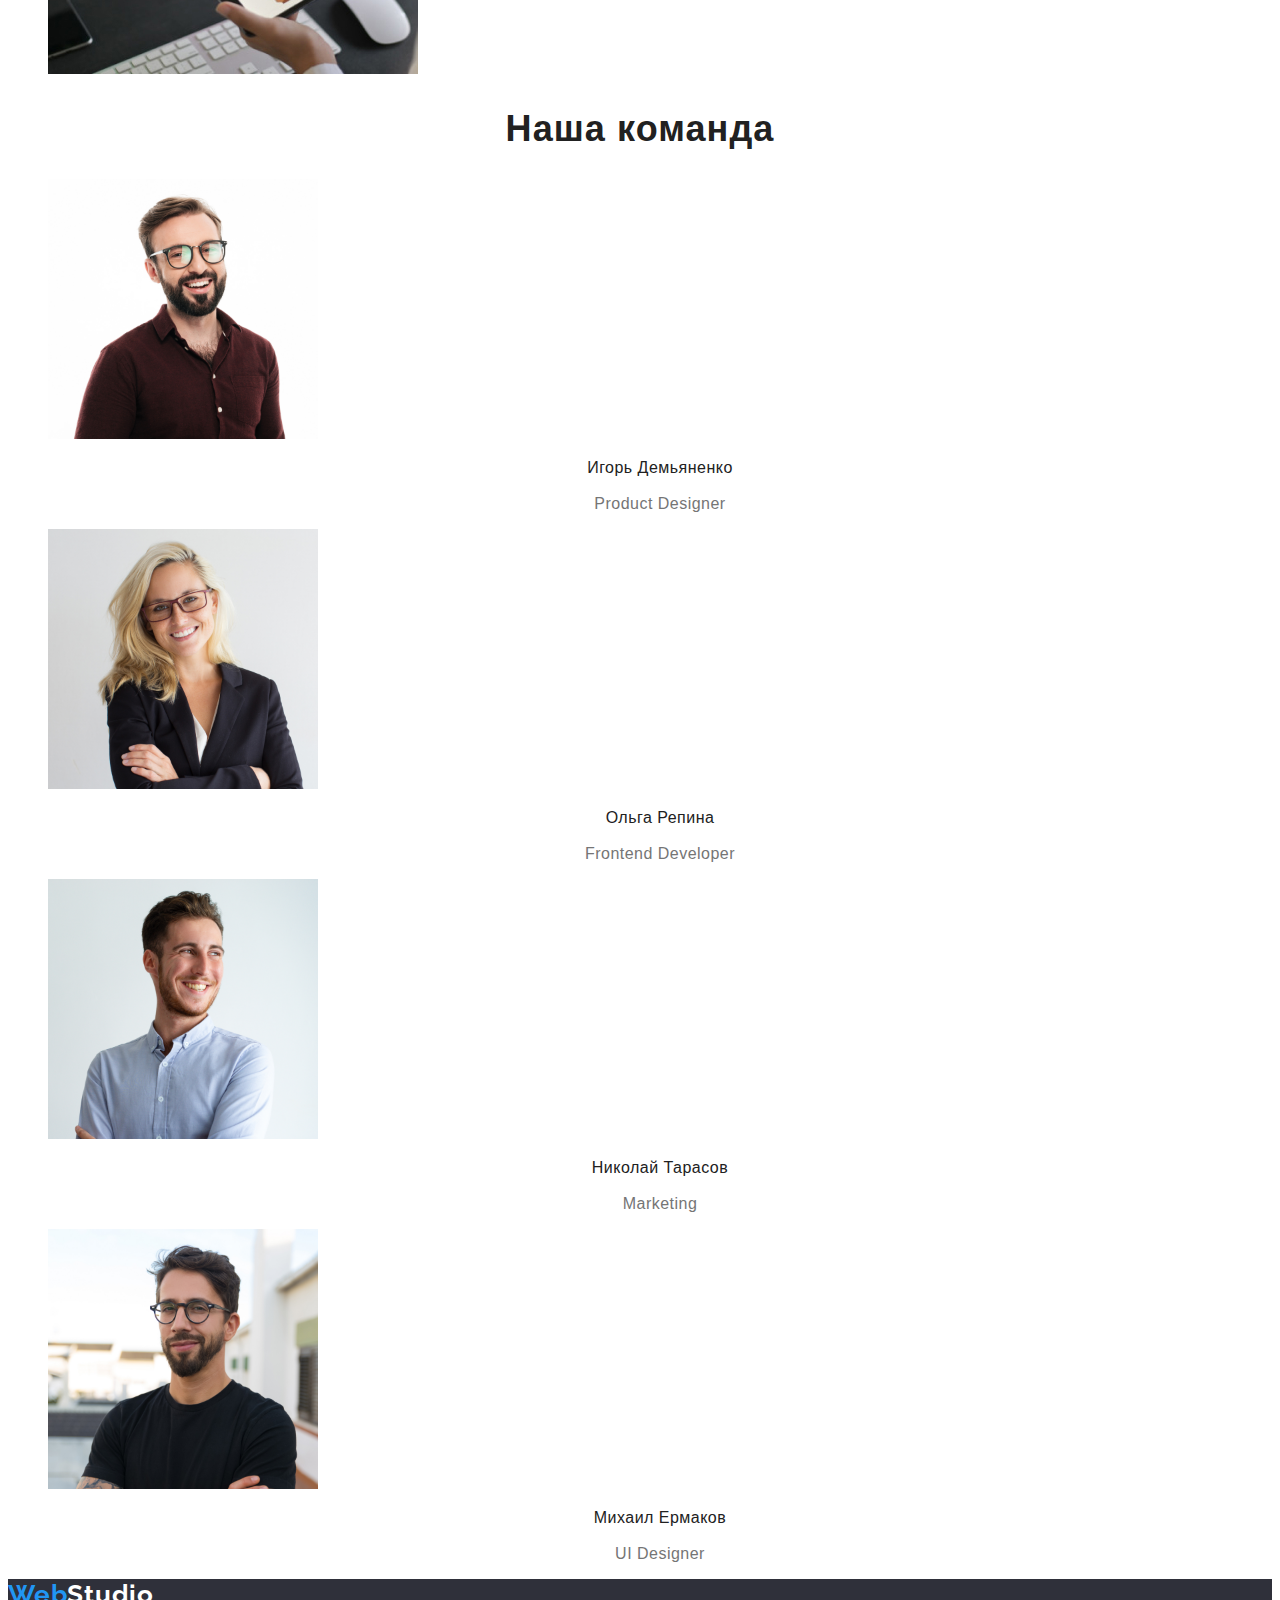
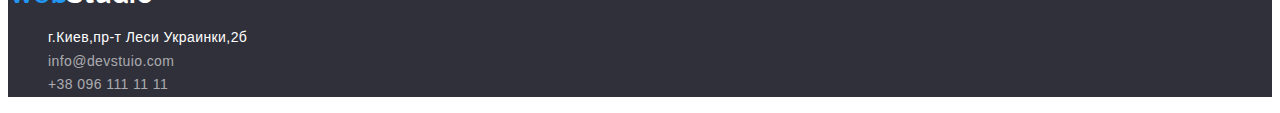
==== commit 1d67f894: "Update index.html" ====
--- a/index.html
+++ b/index.html
@@ -4,31 +4,36 @@
   <meta charset="UTF-8">
   <meta http-equiv="X-UA-Compatible" content="IE=edge">
   <meta name="viewport" content="width=device-width, initial-scale=1.0">
+  <link rel="preconnect" href="https://fonts.googleapis.com">
+  <link rel="preconnect" href="https://fonts.gstatic.com" crossorigin>
+  <link href="https://fonts.googleapis.com/css2?family=Raleway:wght@700&family=Roboto+Slab:wght@400;500;700&display=swap" rel="stylesheet">
+  
+  <link href="./css/style.css" rel="stylesheet"/>
   <title>Студия</title>
-  <link href="./css/style.css" rel="stylesheet"/>
+  
 </head>
 
 <body>
   <!--header-->
-  <header>
+  <header class="header" >
+    <a class="logo link" href="">Web<span class="logo-studio-header">Studio</span>
+      </a>
     <nav>
-      <a class="logo" href="">Web<span class="logo-studio-header">Studio</span>
-      </a>
-      <ul class="nav">
-        <li><a href="">Студия</a></li>
-        <li><a href="">Портфолио</a></li>
-        <li><a href="">Контакты</a></li>
+      <ul class="nav-list list">
+        <li><a class="nav link" href="">Студия</a></li>
+        <li><a class="nav link" href="./portfolio.html">Портфолио</a></li>
+        <li><a class="nav link" href="">Контакты</a></li>
       </ul>
     </nav>
-    <a class="link-contacts" href="mailto:info@devstuio.com">info@devstuio.com</a>
-    <a class="link-contacts" href="tel:+380961111111">+38 096 111 11 11</a>
+    <a class="link-contacts link" href="mailto:info@devstuio.com">info@devstuio.com</a>
+    <a class="link-contacts link" href="tel:+380961111111">+38 096 111 11 11</a>
   </header>
 
   <!--Main-->
   <main>
     <!--effective solution-->
     <section class="hero">
-      <h1 class="main-title">Эффективные решения
+      <h1 class="hero-title">Эффективные решения
         <br>для вашего бизнеса
       </h1>
       <button class="button-order" type="button">Заказать услугу</button>
@@ -37,7 +42,7 @@
         <!--Features (hide in style.css)-->
     <section>
       <h2 class="features">Features</h2>
-      <ul>
+      <ul class="list">
         <li class="features-item">
           <h3 class="features-title">Внимание к деталям</h3>
           <p class="features-text">Идейные соображения, а также начало повседневной работы по формированию позиции.</p>
@@ -60,7 +65,7 @@
     <!--our works-->
     <section>
       <h2 class="our-works-title">Чем мы занимаемся</h2>
-      <ul>
+      <ul class="list">
         <li class="our-works"><img src="./images/box1.jpg" width="370" height="294" alt="coding"></li>
         <li class="our-works"><img src="./images/box2.jpg" width="370" height="294" alt="dev-design"></li>
         <li class="our-works"><img src="./images/box3.jpg" width="370" height="294" alt="color-palitra"></li>
@@ -70,7 +75,7 @@
     <!--our team -->
     <section>
       <h2 class="our-team">Наша команда</h2>
-      <ul>
+      <ul class="list">
         <!--Product Designer-->
         <li class="team-item">
           <img class="team-img" src="./images/img.jpg" width="270" height="260" alt="Product Designer">
@@ -100,22 +105,22 @@
   </main>
 
   <!--footer-->
-  <footer>
-    <a href="" class="logo">Web<span class="logo-studio-footer">Studio</span>
+  <footer class="footer">
+    <a href="" class="logo link">Web<span class="logo-studio-footer">Studio</span>
     </a>
     <address>
-      <ul>
+      <ul class="list">
           <li>
             <a
-              class="link-google-maps"
+              class="link-googlemaps link"
               href="https://www.google.com.ua/maps/place/бул.+Леси+Украинки,+2,+Киев,+02000/@50.4378622,30.524588,18z/data=!4m5!3m4!1s0x40d4cf01cf686589:0x1debb33ce8d40a66!8m2!3d50.4380034!4d30.5252958?hl=ua">г.Киев,пр-т
               Леси Украинки,2б</a>
           </li>
           <li>
-            <a class="link-contacts-footer" href="mailto:info@devstuio.com">info@devstuio.com</a>
+            <a class="link-contacts-footer link" href="mailto:info@devstuio.com">info@devstuio.com</a>
           </li>
           <li>
-            <a class="link-contacts-footer" href="tel:+380961111111">+38 096 111 11 11</a>
+            <a class="link-contacts-footer link" href="tel:+380961111111">+38 096 111 11 11</a>
           </li>
       </ul>
     </address>
--- a/css/style.css
+++ b/css/style.css
@@ -1,6 +1,14 @@
 body {
-    font-family: 'Roboto','Raleway', sans-serif;
-}
+  font-family: Roboto, sans-serif;
+}
+.link {
+  text-decoration: none;
+  font-style: normal;
+}
+.list {
+  list-style-type: none;
+}
+
 /* index */
 /*color-logo-Web: 2196F3 
  color-logo-studio: black(header) and white(footer) 
@@ -27,12 +35,15 @@
 */
 
 /* Header */
+.header {
+  background-color: ECECEC;
+}
+
 .logo {
   font-family: 'Raleway';
-  font-style: normal;
   font-weight: 700;
   font-size: 26px;
-  line-height: 31px;
+  line-height: 1.19;
   letter-spacing: 0.03em;
   color: #2196f3;
 }
@@ -46,48 +57,105 @@
 }
 
 .nav {
-  font-family: 'Roboto';
-  font-style: normal;
-  font-weight: 500;
-  font-size: 14px;
-  line-height: 16px;
+  font-weight: 500;
+  font-size: 14px;
+  line-height: 1.14;
   letter-spacing: 0.02em;
-
-}
+  color: #212121;
+}
+
 .nav:hover,
 .nav:focus {
+  color: #2196f3;
 }
 
 .link-contacts {
-}
+  font-weight: 500;
+  font-size: 14px;
+  line-height: 1.14;
+  letter-spacing: 0.02em;
+  color: #757575;
+}
+
 .link-contacts:hover,
 .link-contacts:focus {
-}
+  color: #2196f3;
+}
+
 /* main */
 .hero {
-}
-
-.main-title {
-}
+  background-color: #2f303a;
+}
+
+.hero-title {
+  font-weight: 900;
+  font-size: 44px;
+  line-height: 1.36;
+  text-align: center;
+  letter-spacing: 0.06em;
+  text-transform: uppercase;
+  color: #ffffff;
+}
+
 .button-order {
-}
+  background-color: #2196f3;
+  font-weight: 700;
+  font-size: 16px;
+  line-height: 1.875;
+  display: flex;
+  align-items: center;
+  text-align: center;
+  letter-spacing: 0.06em;
+  color: #ffffff;
+}
+
 /* Features */
 .features {
 }
+
 .features-item {
 }
+
 .features-title {
-}
+  font-weight: 700;
+  font-size: 14px;
+  line-height: 1.14;
+  letter-spacing: 0.03em;
+  text-transform: uppercase;
+  color: #212121;
+}
+
 .features-text {
-}
+  font-weight: 400;
+  font-size: 14px;
+  line-height: 1.7;
+  letter-spacing: 0.03em;
+  color: #757575;
+}
+
 /* Our-works */
 .our-works-title {
-}
+  font-weight: 700;
+  font-size: 36px;
+  line-height: 1.16;
+  text-align: center;
+  letter-spacing: 0.03em;
+  color: #212121;
+}
+
 .our-works {
 }
+
 /* Our team */
 .our-team {
-}
+  font-weight: 700;
+  font-size: 36px;
+  line-height: 1.16;
+  text-align: center;
+  letter-spacing: 0.03em;
+    color: #212121;
+}
+
 .team-img {
 }
 
@@ -95,36 +163,73 @@
 }
 
 .team-title {
+  font-weight: 500;
+  font-size: 16px;
+  line-height: 1.18;
+  text-align: center;
+  letter-spacing: 0.03em;
+  color: #212121;
 }
 
 .team-text {
-}
+  font-weight: 400;
+  font-size: 16px;
+  line-height: 19px;
+  text-align: center;
+  letter-spacing: 0.03em;
+  color: #757575;
+}
+
 /* footer */
-.link-google-maps {
+.footer {
+  background-color: #2f303a;
+}
+
+.link-googlemaps {
+  font-weight: 400;
+  font-size: 14px;
+  line-height: 1.7;
+  letter-spacing: 0.03em;
+  color: #ffffff;
 }
 
 .link-contacts-footer {
-  color: rgba(255, 255, 255, 60%);
-}
+  font-weight: 400;
+  font-size: 14px;
+  line-height: 1.7;
+  letter-spacing: 0.03em;
+  color: rgba(255, 255, 255, 0.6);
+}
+
 /* Portfolio */
 /* filter */
 .filter {
+  display: flex;
 }
 
 .button {
-  font-family: 'Roboto';
-  font-style: normal;
-  font-weight: 500;
-  font-size: 16px;
-  line-height: 26px;
-  text-align: center;
-  letter-spacing: 0.03em;
-  color: #212121;
-}
+  font-weight: 500;
+  font-size: 16px;
+  line-height: 1.6;
+  text-align: center;
+  letter-spacing: 0.03em;
+  color: #212121;
+}
+
+.button:hover,
+.button:focus {
+  background-color: #2196f3;
+  color: white;
+}
+
 /* Works */
 .works {
 }
 
+.works-list {
+  display: flex;
+  flex-direction: row;
+}
 .work-item {
   background: #ffffff;
   border: 1px solid #eeeeee;
@@ -135,19 +240,17 @@
 }
 
 .work-tag {
-    font-family: 'Roboto';
-    font-style: normal;
-    font-weight: 700;
-    font-size: 18px;
-    line-height: 36px;
-    letter-spacing: 0.06em;
+  font-weight: 700;
+  font-size: 18px;
+  line-height: 2;
+  letter-spacing: 0.06em;
+  color:#212121;
 }
 
 .work-title {
-    font-family: 'Roboto';
-    font-style: normal;
-    font-weight: 400;
-    font-size: 16px;
-    line-height: 30px;
-    letter-spacing: 0.03em;
-}
+  font-weight: 400;
+  font-size: 16px;
+  line-height: 1.87;
+  letter-spacing: 0.03em;
+  color: #757575;
+}
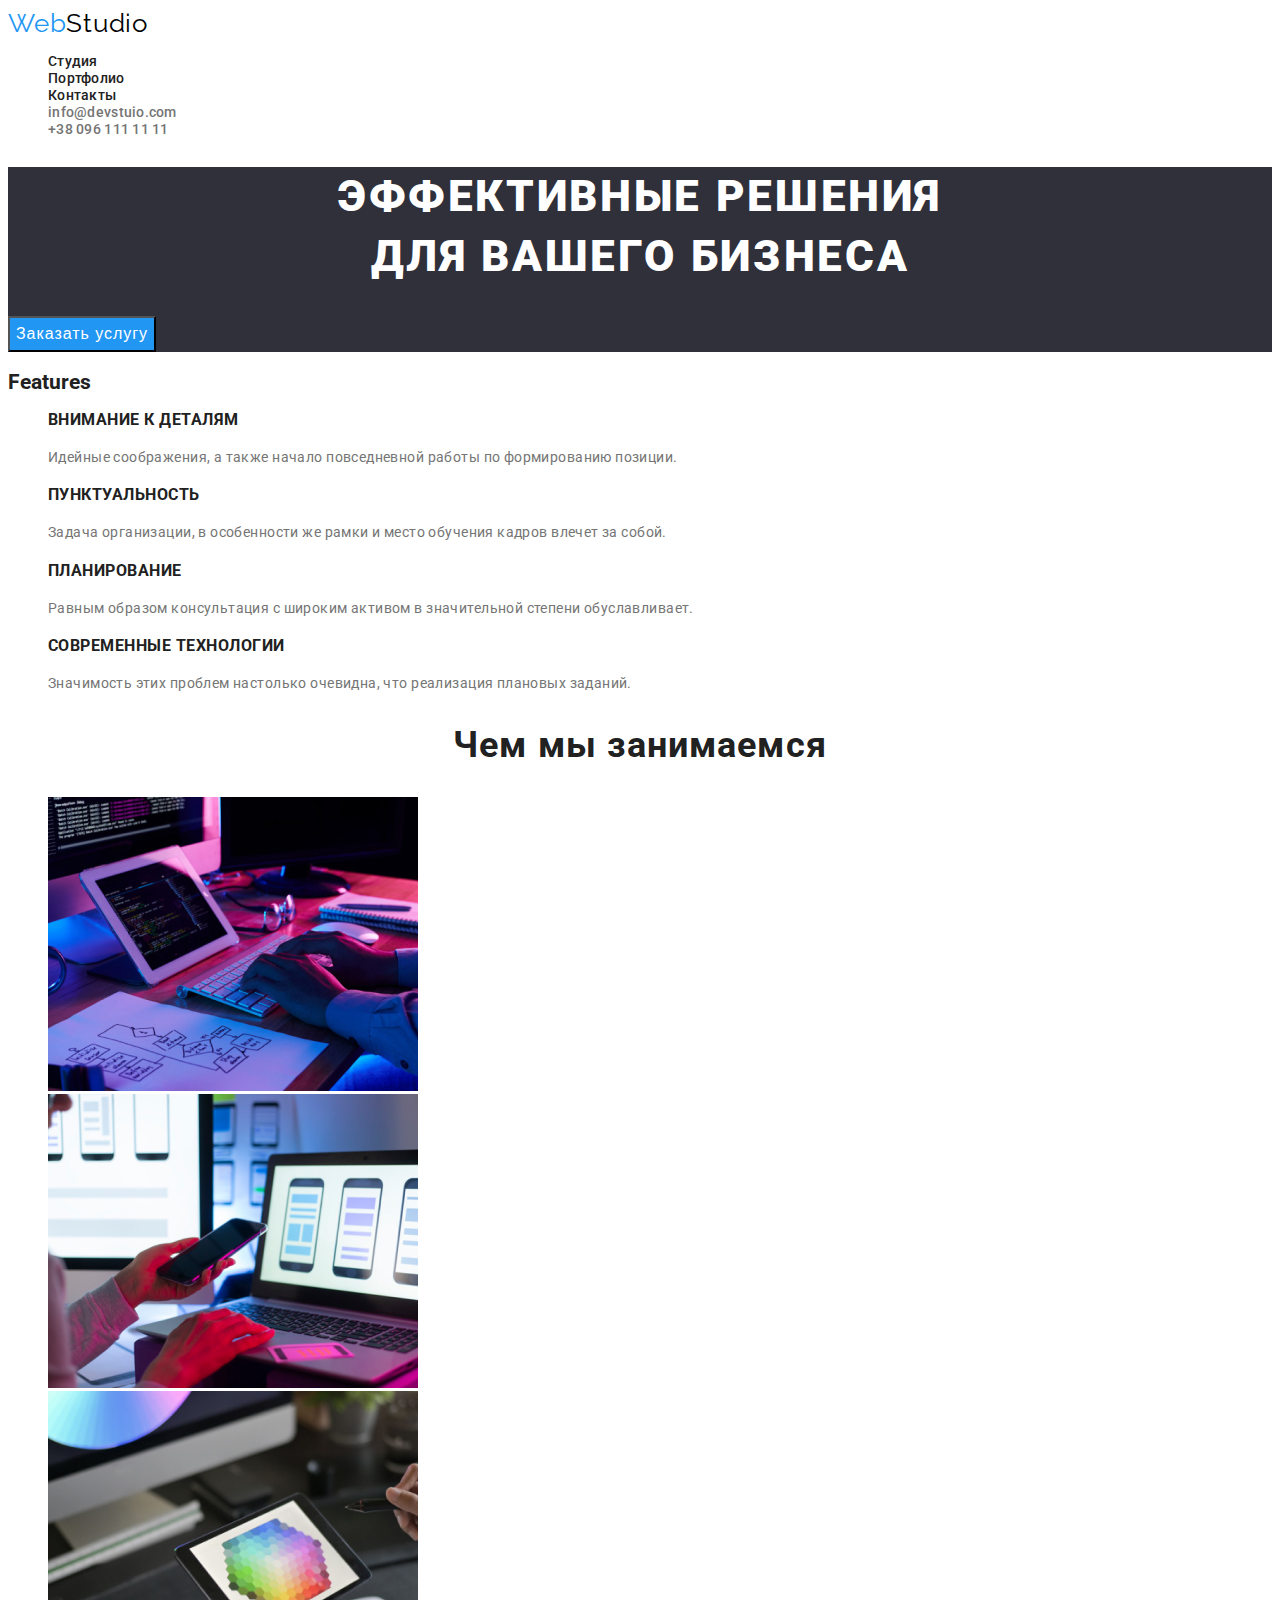
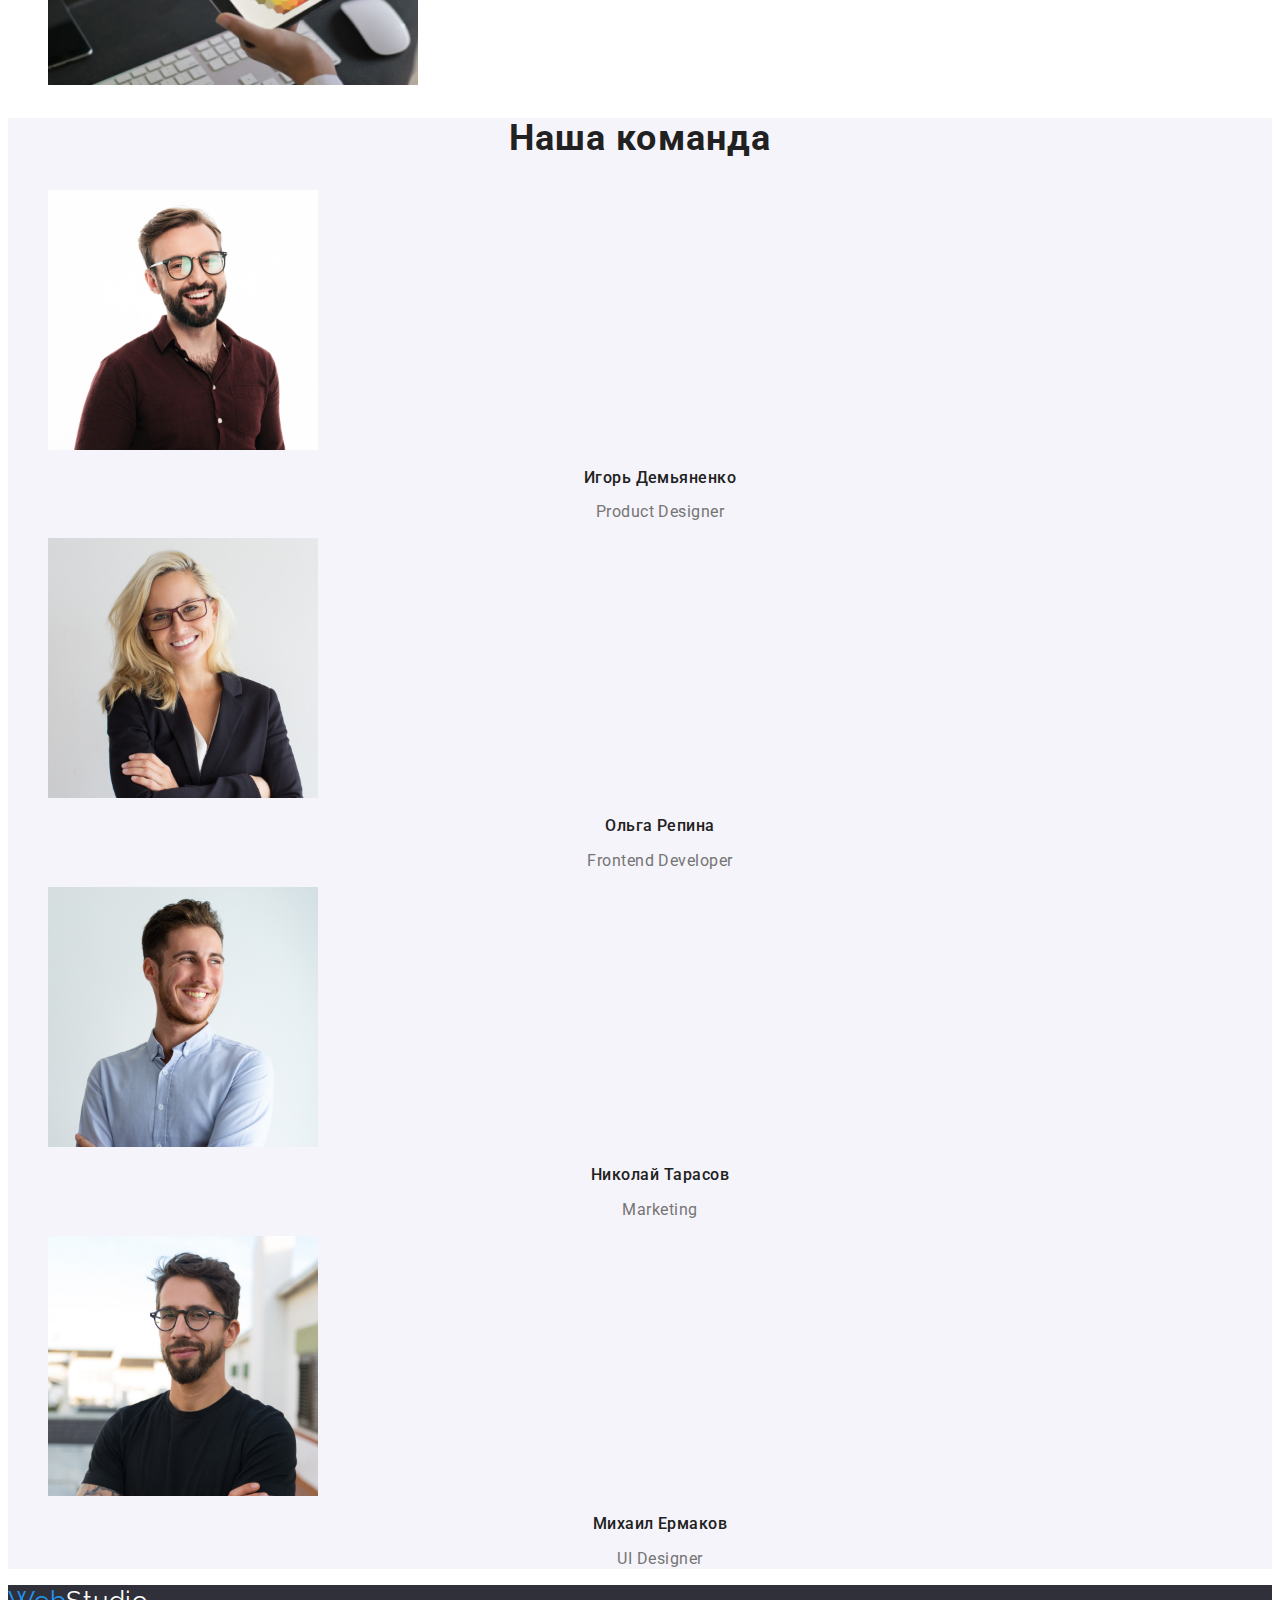
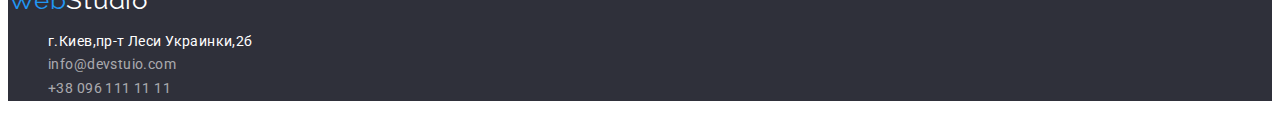
==== commit dd2a7ed9: "Update index.html" ====
--- a/index.html
+++ b/index.html
@@ -6,7 +6,7 @@
   <meta name="viewport" content="width=device-width, initial-scale=1.0">
   <link rel="preconnect" href="https://fonts.googleapis.com">
   <link rel="preconnect" href="https://fonts.gstatic.com" crossorigin>
-  <link href="https://fonts.googleapis.com/css2?family=Raleway:wght@700&family=Roboto+Slab:wght@400;500;700&display=swap" rel="stylesheet">
+  <link href="https://fonts.googleapis.com/css2?family=Raleway:wght@700&family=Roboto:wght@400;500;700&display=swap" rel="stylesheet">
   
   <link href="./css/style.css" rel="stylesheet"/>
   <title>Студия</title>
@@ -23,10 +23,12 @@
         <li><a class="nav link" href="">Студия</a></li>
         <li><a class="nav link" href="./portfolio.html">Портфолио</a></li>
         <li><a class="nav link" href="">Контакты</a></li>
+        <li><a class="link-contacts link" href="mailto:info@devstuio.com">info@devstuio.com</a></li>
+        <li><a class="link-contacts link" href="tel:+380961111111">+38 096 111 11 11</a></li>
       </ul>
     </nav>
-    <a class="link-contacts link" href="mailto:info@devstuio.com">info@devstuio.com</a>
-    <a class="link-contacts link" href="tel:+380961111111">+38 096 111 11 11</a>
+    
+    
   </header>
 
   <!--Main-->
@@ -73,7 +75,7 @@
     </section>
 
     <!--our team -->
-    <section>
+    <section class="our-team-section">
       <h2 class="our-team">Наша команда</h2>
       <ul class="list">
         <!--Product Designer-->
@@ -108,7 +110,7 @@
   <footer class="footer">
     <a href="" class="logo link">Web<span class="logo-studio-footer">Studio</span>
     </a>
-    <address>
+    <address class="address">
       <ul class="list">
           <li>
             <a
--- a/css/style.css
+++ b/css/style.css
@@ -1,9 +1,25 @@
+:root {
+  --main-font: 'Roboto', sans-serif;
+  --main-color: #212121;
+  --main-font-size: 14px;
+
+  --logo-font: 'Raleway', sans-serif;
+  --logo-webcolor: #2196f3;
+  --hover-focus-color: #2196f3;
+  --footer-background: #2f303a;
+  --link-contacts-color: #757575;
+  --description-text: #757575;
+  --button-order: #2196f3;
+  --ourteam-background: #f5f4fa;
+}
 body {
-  font-family: Roboto, sans-serif;
-}
+  font-family: var(--main-font);
+  color: var(--main-color);
+  font-size: var(--main-font-size);
+}
+
 .link {
   text-decoration: none;
-  font-style: normal;
 }
 .list {
   list-style-type: none;
@@ -34,55 +50,50 @@
    color-title: 757575
 */
 
-/* Header */
+/* ---------------------HEADER----------------- */
 .header {
-  background-color: ECECEC;
 }
 
 .logo {
-  font-family: 'Raleway';
-  font-weight: 700;
+  font-family: var(--logo-font);
   font-size: 26px;
   line-height: 1.19;
   letter-spacing: 0.03em;
-  color: #2196f3;
+  color: var(--logo-webcolor);
 }
 
 .logo-studio-header {
-  color: black;
-}
-
+  color: #000;
+}
 .logo-studio-footer {
-  color: white;
+  color: #fff;
 }
 
 .nav {
   font-weight: 500;
-  font-size: 14px;
   line-height: 1.14;
   letter-spacing: 0.02em;
-  color: #212121;
+  color: inherit;
 }
 
 .nav:hover,
 .nav:focus {
-  color: #2196f3;
+  color: var(--hover-focus-color);
 }
 
 .link-contacts {
   font-weight: 500;
-  font-size: 14px;
   line-height: 1.14;
   letter-spacing: 0.02em;
-  color: #757575;
+  color: var(--link-contacts-color);
 }
 
 .link-contacts:hover,
 .link-contacts:focus {
-  color: #2196f3;
-}
-
-/* main */
+  color: var(--hover-focus-color);
+}
+
+/* ---------------------MAIN----------------- */
 .hero {
   background-color: #2f303a;
 }
@@ -98,18 +109,17 @@
 }
 
 .button-order {
-  background-color: #2196f3;
-  font-weight: 700;
+  background-color: var(--button-order);
   font-size: 16px;
   line-height: 1.875;
-  display: flex;
   align-items: center;
   text-align: center;
   letter-spacing: 0.06em;
   color: #ffffff;
-}
-
-/* Features */
+  cursor: pointer;
+}
+
+/* ---------------------FEATURES---------------- */
 .features {
 }
 
@@ -117,43 +127,39 @@
 }
 
 .features-title {
-  font-weight: 700;
-  font-size: 14px;
   line-height: 1.14;
   letter-spacing: 0.03em;
   text-transform: uppercase;
-  color: #212121;
 }
 
 .features-text {
-  font-weight: 400;
-  font-size: 14px;
   line-height: 1.7;
   letter-spacing: 0.03em;
-  color: #757575;
-}
-
-/* Our-works */
+  color: var(--description-text);
+}
+
+/* ---------------------OUR WORKS----------------- */
+.our-team-section {
+  background-color: var(--ourteam-background);
+}
+
 .our-works-title {
-  font-weight: 700;
   font-size: 36px;
   line-height: 1.16;
   text-align: center;
   letter-spacing: 0.03em;
-  color: #212121;
 }
 
 .our-works {
 }
 
-/* Our team */
+/* ---------------------OUR TEAM----------------- */
 .our-team {
-  font-weight: 700;
   font-size: 36px;
   line-height: 1.16;
   text-align: center;
   letter-spacing: 0.03em;
-    color: #212121;
+
 }
 
 .team-img {
@@ -168,43 +174,42 @@
   line-height: 1.18;
   text-align: center;
   letter-spacing: 0.03em;
-  color: #212121;
 }
 
 .team-text {
-  font-weight: 400;
-  font-size: 16px;
-  line-height: 19px;
-  text-align: center;
-  letter-spacing: 0.03em;
-  color: #757575;
-}
-
-/* footer */
+  font-size: 16px;
+  line-height: 1.18;
+  text-align: center;
+  letter-spacing: 0.03em;
+  color: var(--description-text);
+}
+
+/* ---------------------FOOTER----------------- */
 .footer {
-  background-color: #2f303a;
-}
-
+  background-color: var(--footer-background);
+}
+.address {
+  font-style: normal;
+}
 .link-googlemaps {
-  font-weight: 400;
-  font-size: 14px;
   line-height: 1.7;
   letter-spacing: 0.03em;
   color: #ffffff;
 }
 
 .link-contacts-footer {
-  font-weight: 400;
-  font-size: 14px;
   line-height: 1.7;
   letter-spacing: 0.03em;
   color: rgba(255, 255, 255, 0.6);
 }
-
-/* Portfolio */
+.link-contacts-footer:hover,
+.link-contacts-footer:focus {
+  color: var(--hover-focus-color);
+}
+
+/* ---------------------PORTFOLIO----------------- */
 /* filter */
 .filter {
-  display: flex;
 }
 
 .button {
@@ -213,22 +218,20 @@
   line-height: 1.6;
   text-align: center;
   letter-spacing: 0.03em;
-  color: #212121;
+  cursor: pointer;
 }
 
 .button:hover,
 .button:focus {
-  background-color: #2196f3;
-  color: white;
-}
-
-/* Works */
+  background-color: var(--hover-focus-color);
+  color: #fff;
+}
+
+/* ---------------------WORKS----------------- */
 .works {
 }
 
 .works-list {
-  display: flex;
-  flex-direction: row;
 }
 .work-item {
   background: #ffffff;
@@ -240,11 +243,9 @@
 }
 
 .work-tag {
-  font-weight: 700;
   font-size: 18px;
   line-height: 2;
   letter-spacing: 0.06em;
-  color:#212121;
 }
 
 .work-title {
@@ -252,5 +253,5 @@
   font-size: 16px;
   line-height: 1.87;
   letter-spacing: 0.03em;
-  color: #757575;
-}
+  color: var(--description-text);
+}
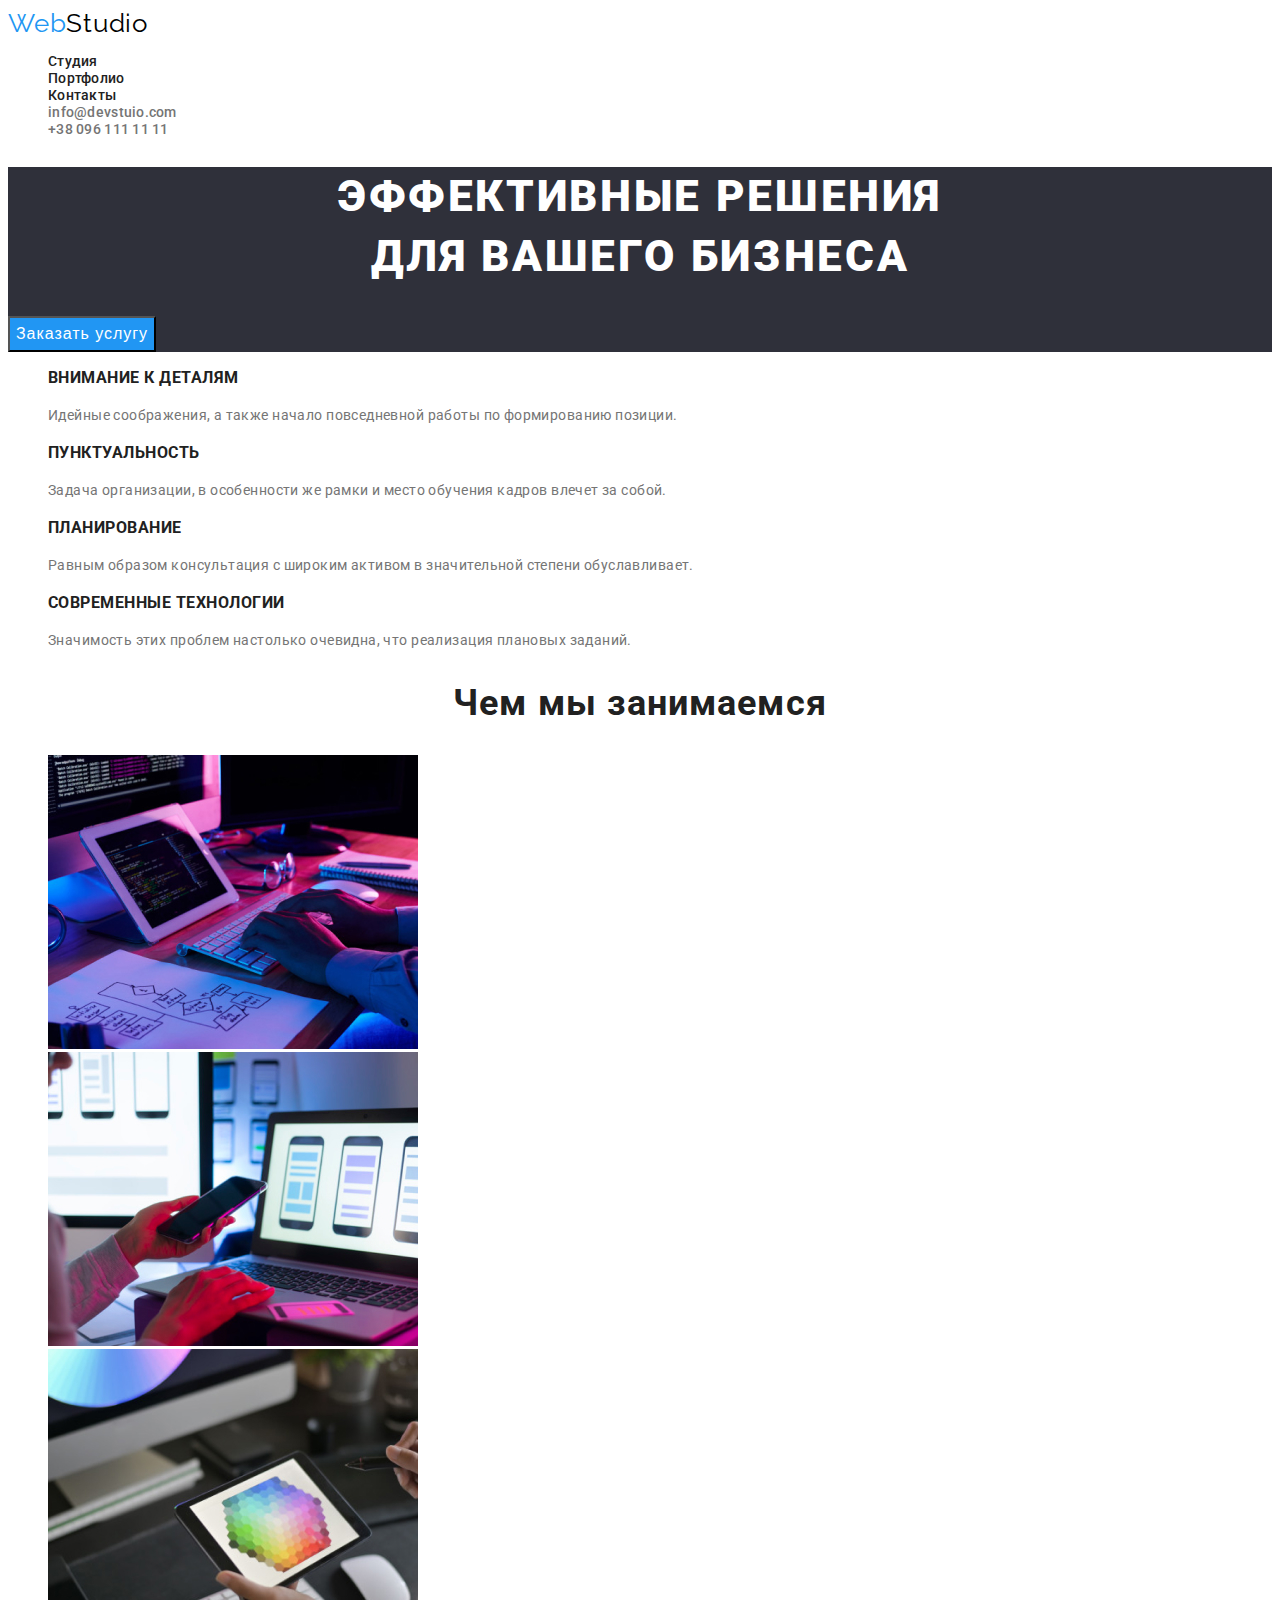
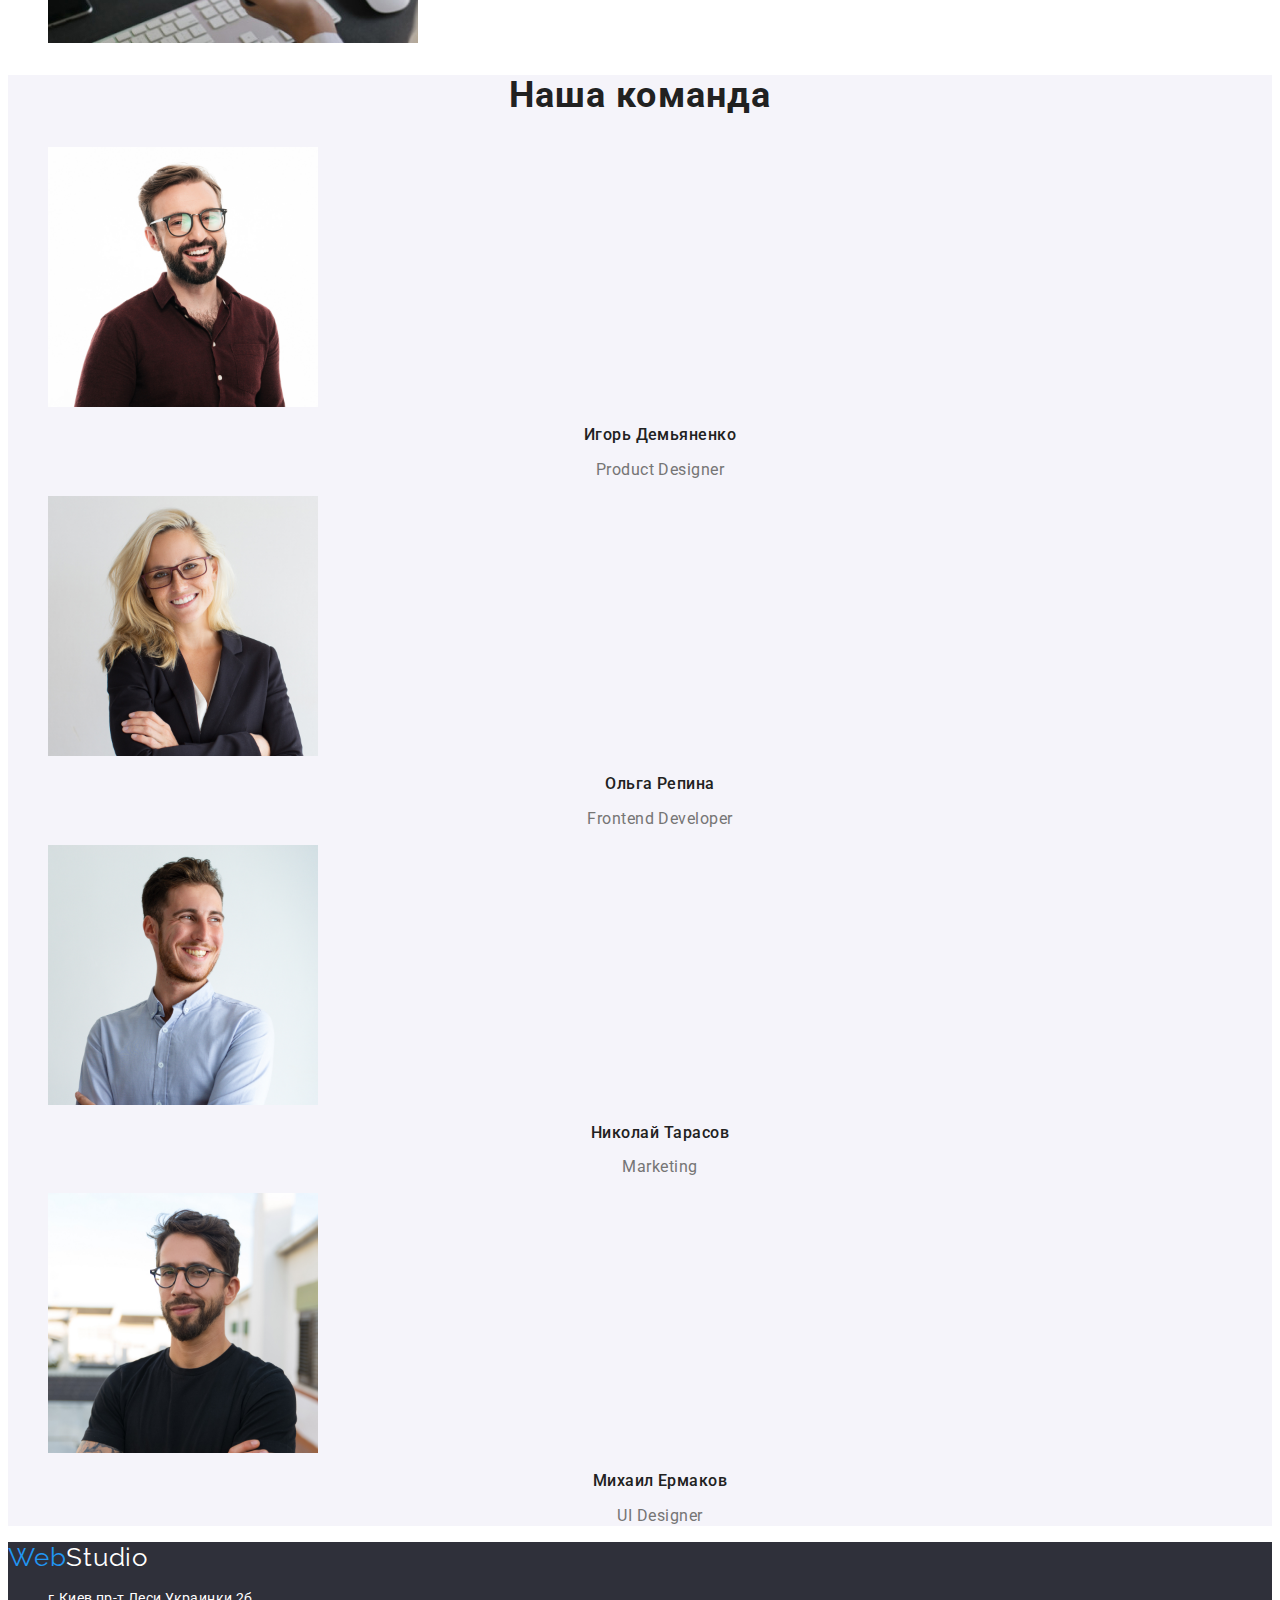
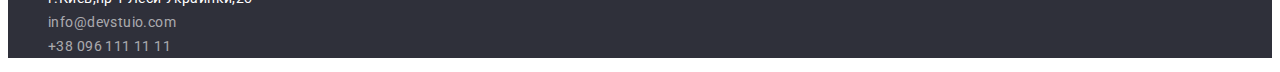
==== commit f9e13b8e: "Update index.html" ====
--- a/index.html
+++ b/index.html
@@ -5,8 +5,8 @@
   <meta http-equiv="X-UA-Compatible" content="IE=edge">
   <meta name="viewport" content="width=device-width, initial-scale=1.0">
   <link rel="preconnect" href="https://fonts.googleapis.com">
-  <link rel="preconnect" href="https://fonts.gstatic.com" crossorigin>
-  <link href="https://fonts.googleapis.com/css2?family=Raleway:wght@700&family=Roboto:wght@400;500;700&display=swap" rel="stylesheet">
+<link rel="preconnect" href="https://fonts.gstatic.com" crossorigin>
+<link href="https://fonts.googleapis.com/css2?family=Raleway:wght@700&family=Roboto:wght@400;500;700;900&display=swap" rel="stylesheet">
   
   <link href="./css/style.css" rel="stylesheet"/>
   <title>Студия</title>
--- a/css/style.css
+++ b/css/style.css
@@ -121,6 +121,7 @@
 
 /* ---------------------FEATURES---------------- */
 .features {
+  display: none;
 }
 
 .features-item {
